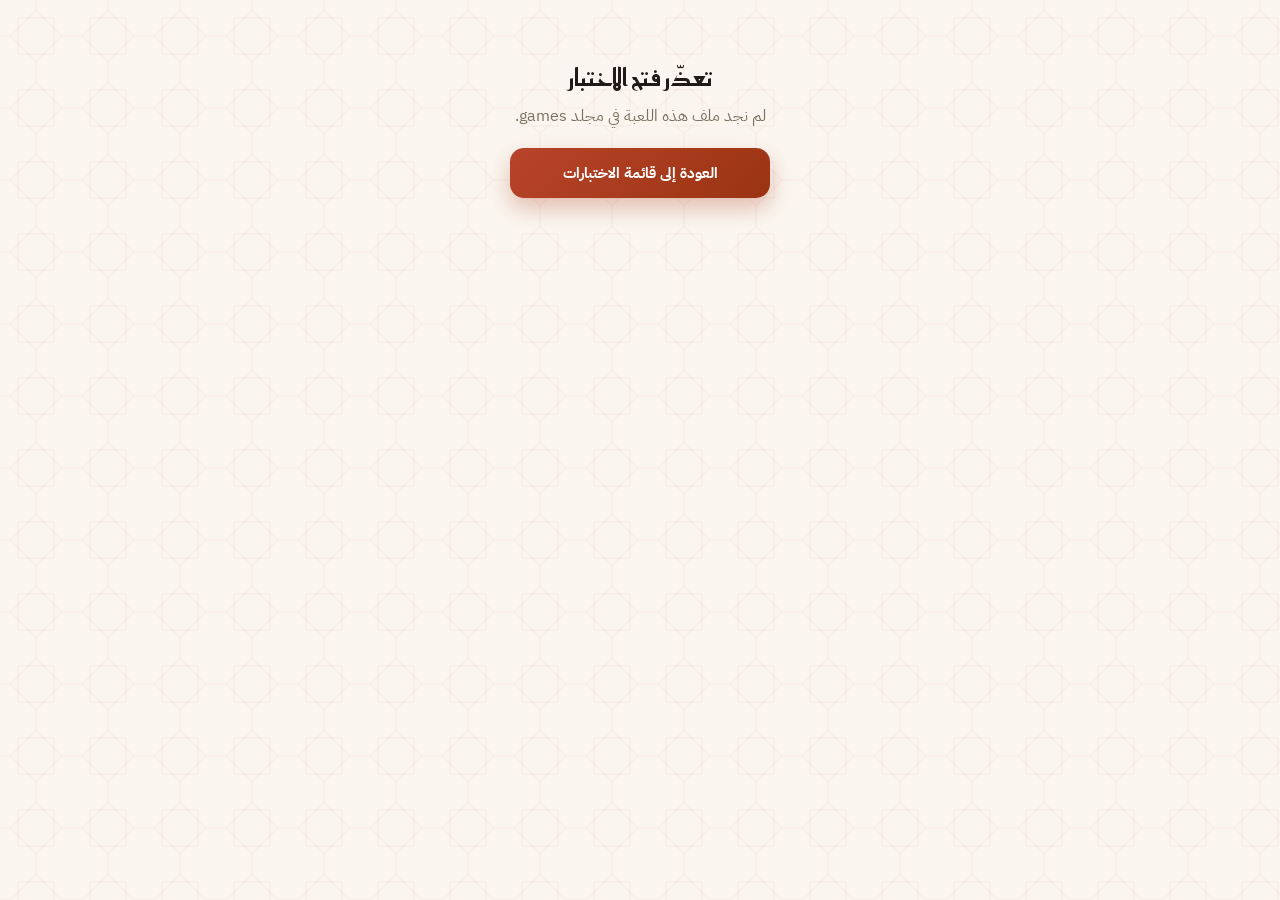
==== tests/game.html @ 8cf002fc "Update games 2026-11-03" ====
<!doctype html>
<html lang="ar" dir="rtl">
<head>
<meta charset="utf-8">
<meta name="viewport" content="width=device-width,initial-scale=1,viewport-fit=cover">
<title>لعبة · IQRA Network</title>
<link rel="icon" href="../assets/favicon.png">
<script>try{var t=localStorage.getItem('iqra_theme');if(t==='dark'||(!t&&matchMedia('(prefers-color-scheme: dark)').matches))document.documentElement.classList.add('dark')}catch(e){}</script>
<link rel="preconnect" href="https://fonts.googleapis.com">
<link rel="preconnect" href="https://fonts.gstatic.com" crossorigin>
<link href="https://fonts.googleapis.com/css2?family=Amiri+Quran&family=IBM+Plex+Sans+Arabic:wght@400;500;600;700&family=Montserrat:wght@600;700&family=Noto+Naskh+Arabic:wght@500&family=Reem+Kufi:wght@500;600;700&family=Scheherazade+New:wght@500&display=swap" rel="stylesheet">
<link rel="stylesheet" href="css/tests.css">
</head>
<body>

<!-- صفحة اللعب المشتركة لقوالب: اختيار من متعدد، ترتيب الكلمات، ترتيب الجمل، ترتيب الحروف، البالونات، أكمل الفراغات، اصطد الصحيح.
     game.html?id=معرّف اللعبة (أو ?draft=1 للتجربة من المحرر). منطق كل قالب في js/games/<القالب>.js -->
<div id="main">

<div id="game">
<header class="topbar">
  <a class="icon-btn" id="backBtn" href="index.html#games" title="رجوع إلى الألعاب التفاعلية" aria-label="رجوع">
    <svg viewBox="0 0 24 24"><path d="M9 6l6 6-6 6"/></svg>
  </a>
  <a class="tool-pill" href="../index.html" title="العودة إلى أداة التحفيظ" aria-label="العودة إلى أداة التحفيظ">
    <svg viewBox="0 0 24 24"><path d="M12 6.5C10 5 7 4.5 3.5 5v13c3.5-.5 6.5 0 8.5 1.5 2-1.5 5-2 8.5-1.5V5C17 4.5 14 5 12 6.5zM12 6.5V19.5"/></svg>
    <span>أداة التحفيظ</span>
  </a>
  <div class="hud-title"><span id="gameName"></span><small id="gameSub"></small></div>
  <div class="stat" id="clockStat" title="الوقت">
    <svg viewBox="0 0 24 24"><circle cx="12" cy="13" r="8"/><path d="M12 9v4l2.5 2.5M9 2h6"/></svg>
    <span class="v" id="clockVal">٠:٠٠</span>
  </div>
  <div class="stat hidden" id="livesStat" title="القلوب"><span class="hearts" id="livesVal"></span></div>
  <div class="stat" title="النقاط">
    <svg viewBox="0 0 24 24"><path d="M12 2l2.9 6.9L22 10l-5.5 4.8L18 22l-6-3.5L6 22l1.5-7.2L2 10l7.1-1.1z"/></svg>
    <span class="v" id="scoreVal">٠</span>
  </div>
  <button class="icon-btn btn-theme" title="الوضع الليلي" aria-label="الوضع الليلي">
    <svg viewBox="0 0 24 24"><path d="M20 14.5A8 8 0 0 1 9.5 4 8 8 0 1 0 20 14.5z"/></svg>
  </button>
</header>
<div class="game-progress"><span id="progressBar"></span></div>

<div class="wrap play-wrap">
  <div id="playArea">
    <section class="board" id="board" data-theme="classic"></section>

    <!-- تحت اللعبة: قوالب الشكل ثم إعدادات اللعب — تُحفظ لكل لعبة وتُنسخ مع رابط الطلاب -->
    <section class="panel maze-cfg" id="cfgPanel">
      <h3 class="cfg-title">
        <svg viewBox="0 0 24 24"><circle cx="12" cy="12" r="9"/><circle cx="8.5" cy="10" r="1.3"/><circle cx="12" cy="7.5" r="1.3"/><circle cx="15.5" cy="10" r="1.3"/><path d="M12 21a3 3 0 0 1 0-6h1.5"/></svg>
        شكل اللعبة
      </h3>
      <div class="theme-grid" id="themeGrid"></div>
      <h3 class="cfg-title mt">
        <svg viewBox="0 0 24 24"><path d="M4 7h10M18 7h2M4 17h4M12 17h8"/><circle cx="16" cy="7" r="2"/><circle cx="10" cy="17" r="2"/></svg>
        إعدادات اللعب
      </h3>
      <div class="cfg-rows" id="cfgRows"></div>
      <div class="share-row hidden" id="shareRow">
        <button class="btn btn-ghost" id="saveCfgBtn">
          <svg viewBox="0 0 24 24"><path d="M5 3h11l3 3v15H5zM8 3v6h8V3M8 21v-7h8v7"/></svg>
          <span>حفظ التغييرات</span>
        </button>
        <button class="btn btn-primary" id="shareBtn">
          <svg viewBox="0 0 24 24"><path d="M10 13a5 5 0 0 0 7.5.5l3-3a5 5 0 0 0-7-7l-1.7 1.7"/><path d="M14 11a5 5 0 0 0-7.5-.5l-3 3a5 5 0 0 0 7 7l1.7-1.7"/></svg>
          <span>نسخ رابط اللعبة للطلاب</span>
        </button>
      </div>
    </section>
  </div>

  <section class="panel maze-summary hidden" id="summary">
    <div class="summary-head">
      <div class="summary-emoji" id="sumEmoji">🏆</div>
      <h2 id="sumTitle">أحسنت</h2>
      <p class="summary-score">النقاط <b id="sumCorrect">٠</b> من <b id="sumTotal">٠</b></p>
    </div>
    <div class="stars" id="sumStars"></div>
    <div class="win-stats">
      <div class="win-stat"><span class="k">الوقت</span><span class="v" id="sumTime">٠</span></div>
      <div class="win-stat"><span class="k">النسبة</span><span class="v" id="sumPct">٠</span></div>
    </div>
    <div class="summary-list" id="sumList"></div>
    <div class="summary-actions">
      <button class="btn btn-primary" id="againBtn">
        <svg viewBox="0 0 24 24"><path d="M3 12a9 9 0 1 0 3-6.7M3 4v5h5"/></svg>
        العب مرة أخرى
      </button>
      <a class="btn btn-ghost" id="editLink" href="#">تعديل اللعبة</a>
      <a class="btn btn-ghost" id="listLink" href="index.html#games">قائمة الألعاب</a>
    </div>
  </section>
</div>
</div>

</div>

<div class="toast" id="toast" role="status" aria-live="polite"></div>

<script src="js/tests-common.js"></script>
<script src="js/games-common.js"></script>
<script src="js/game-shell.js"></script>
</body>
</html>
---- tests/css/tests.css ----
/* =========================================================
   اختبارات القرآن الكريم — IQRA Network
   تصميم مشترك لصفحات مجلد tests: index.html / surah.html / juz.html
   الهوية البصرية مأخوذة من iqranetwork.com (نفس ألوان أداة التحفيظ)
   ========================================================= */

:root {
  --brand: #AB3920;           /* الأحمر الطوبي — لون IQRA الأساسي */
  --brand-600: #9A3412;
  --brand-700: #7E2A17;
  --brand-50: #FBF0EC;
  --brand-100: #F5DDD4;
  --brown: #56452E;           /* بني الشعار */
  --taupe: #7B7162;
  --gold: #C9A96A;
  --gold-soft: #E9DBBB;

  --accent: #AB3920;          /* لون النص المميَّز (يفتح في الوضع الليلي) */
  --bg: #FAF6EF;
  --bg-2: #F2EBDF;
  --card: #FFFFFF;
  --paper: #FFFDF6;
  --text: #211B17;
  --muted: #7B7162;
  --border: #EAE0D0;
  --ok: #3F6B1F;
  --ok-bg: #EBF7DD;
  --bad: #8E1B1B;
  --bad-bg: #FBE9E7;
  --on-ok: #FFFFFF;

  --shadow: 0 2px 12px rgba(86, 69, 46, .08);
  --shadow-lg: 0 18px 44px rgba(86, 69, 46, .18);
  --radius: 16px;
  --radius-lg: 24px;

  --font-ui: 'IBM Plex Sans Arabic', system-ui, sans-serif;
  --font-display: 'Reem Kufi', 'IBM Plex Sans Arabic', sans-serif;
  --font-quran: 'Amiri Quran', 'Amiri', serif;
  --font-latin: 'Montserrat', sans-serif;

  /* زخرفة هندسية (نجمة ثمانية) */
  --pattern: url("data:image/svg+xml,%3Csvg xmlns='http://www.w3.org/2000/svg' width='72' height='72' viewBox='0 0 72 72'%3E%3Cg fill='none' stroke='%23AB3920' stroke-opacity='.07'%3E%3Crect x='18' y='18' width='36' height='36'/%3E%3Cpath d='M36 10.5 61.5 36 36 61.5 10.5 36Z'/%3E%3Cpath d='M0 36h10.5M61.5 36H72M36 0v10.5M36 61.5V72'/%3E%3C/g%3E%3C/svg%3E");
  --pattern-light: url("data:image/svg+xml,%3Csvg xmlns='http://www.w3.org/2000/svg' width='72' height='72' viewBox='0 0 72 72'%3E%3Cg fill='none' stroke='%23fff' stroke-opacity='.13'%3E%3Crect x='18' y='18' width='36' height='36'/%3E%3Cpath d='M36 10.5 61.5 36 36 61.5 10.5 36Z'/%3E%3Cpath d='M0 36h10.5M61.5 36H72M36 0v10.5M36 61.5V72'/%3E%3C/g%3E%3C/svg%3E");
}
.dark {
  --accent: #E8805F;
  --brand-50: #2C1A14;
  --brand-100: #43261C;
  --bg: #14100E;
  --bg-2: #1C1613;
  --card: #241C18;
  --paper: #2A211C;
  --text: #F4EDE5;
  --muted: #B0A294;
  --border: #3B2F28;
  --ok: #A4D275;
  --ok-bg: #1E2A15;
  --bad: #F29484;
  --bad-bg: #3A1915;
  --on-ok: #14100E;
  --gold-soft: #5A4A30;
  --shadow: 0 2px 12px rgba(0, 0, 0, .4);
  --shadow-lg: 0 18px 44px rgba(0, 0, 0, .6);
  --pattern: url("data:image/svg+xml,%3Csvg xmlns='http://www.w3.org/2000/svg' width='72' height='72' viewBox='0 0 72 72'%3E%3Cg fill='none' stroke='%23C9A96A' stroke-opacity='.07'%3E%3Crect x='18' y='18' width='36' height='36'/%3E%3Cpath d='M36 10.5 61.5 36 36 61.5 10.5 36Z'/%3E%3Cpath d='M0 36h10.5M61.5 36H72M36 0v10.5M36 61.5V72'/%3E%3C/g%3E%3C/svg%3E");
}

* { box-sizing: border-box; -webkit-tap-highlight-color: transparent; }
html, body { margin: 0; padding: 0; }
body {
  font-family: var(--font-ui);
  background: var(--bg) var(--pattern);
  background-attachment: fixed;
  color: var(--text);
  min-height: 100dvh;
  overflow-x: clip;
  transition: background-color .3s ease, color .3s ease;
}
button { font-family: inherit; cursor: pointer; border: none; background: none; color: inherit; }
a { color: inherit; text-decoration: none; }
.hidden { display: none !important; }
:focus-visible { outline: 2px solid var(--accent); outline-offset: 2px; }

.screen { display: none; }
.screen.active { display: block; animation: fadeUp .35s ease; }
@keyframes fadeUp { from { opacity: 0; transform: translateY(10px); } to { opacity: 1; transform: none; } }
@media (prefers-reduced-motion: reduce) {
  *, *::before, *::after { animation-duration: .01ms !important; }
}

.wrap { width: 100%; max-width: 860px; margin: 0 auto; padding: 18px 16px 48px; }
.wrap.narrow { max-width: 700px; }

/* ================= الشريط العلوي ================= */
.topbar {
  position: sticky; top: 0; z-index: 60;
  display: flex; align-items: center; gap: 10px;
  padding: 9px 14px;
  background: color-mix(in srgb, var(--card) 92%, transparent);
  backdrop-filter: blur(12px); -webkit-backdrop-filter: blur(12px);
  border-bottom: 1px solid var(--border);
}
.topbar::after {
  content: ""; position: absolute; inset: auto 0 -3px 0; height: 3px;
  background: linear-gradient(90deg, var(--brand), var(--gold), var(--brand));
}
.icon-btn {
  width: 40px; height: 40px; border-radius: 12px; flex-shrink: 0;
  display: grid; place-items: center;
  background: var(--bg); border: 1px solid var(--border); color: var(--text);
  transition: background .15s ease, color .15s ease, transform .1s ease, border-color .15s ease;
}
.icon-btn:hover { background: var(--brand-50); color: var(--accent); border-color: var(--brand-100); }
.icon-btn:active { transform: scale(.93); }
.icon-btn svg { width: 20px; height: 20px; fill: none; stroke: currentColor; stroke-width: 2; stroke-linecap: round; stroke-linejoin: round; }
.tool-pill {
  display: flex; align-items: center; gap: 7px; height: 40px; padding: 0 13px 0 11px;
  border-radius: 12px; flex-shrink: 0;
  background: var(--bg); border: 1px solid var(--border);
  font-size: 13px; font-weight: 600;
  transition: background .15s ease, color .15s ease, border-color .15s ease;
}
.tool-pill:hover { background: var(--brand-50); color: var(--accent); border-color: var(--brand-100); }
.tool-pill svg { width: 19px; height: 19px; fill: none; stroke: currentColor; stroke-width: 1.8; stroke-linecap: round; stroke-linejoin: round; flex-shrink: 0; }
@media (max-width: 560px) { .tool-pill { width: 40px; padding: 0; justify-content: center; } .tool-pill span { display: none; } }
/* في شاشة اللعب الشريط مزدحم: الأيقونة وحدها */
#game .tool-pill { width: 40px; padding: 0; justify-content: center; }
#game .tool-pill span { display: none; }
.brand-logo { display: grid; place-items: center; height: 42px; padding: 4px 7px; border-radius: 10px; background: #fff; flex-shrink: 0; }
.brand-logo img { height: 33px; width: auto; display: block; }
.brand-text { flex: 1; min-width: 0; line-height: 1.3; }
.brand-text strong { display: block; font-size: 15.5px; font-weight: 700; overflow: hidden; text-overflow: ellipsis; white-space: nowrap; }
.brand-text small { display: block; font-family: var(--font-latin); font-size: 10.5px; font-weight: 700; letter-spacing: .08em; color: var(--accent); direction: ltr; text-align: right; }

/* قائمة اختيار خط الآيات */
.font-menu {
  position: fixed; z-index: 200; min-width: 230px; padding: 8px;
  background: var(--card); border: 1px solid var(--border); border-radius: 16px; box-shadow: var(--shadow-lg);
  display: flex; flex-direction: column; gap: 6px;
}
.font-menu button {
  display: flex; align-items: center; justify-content: space-between; gap: 14px;
  padding: 8px 12px; border-radius: 11px; border: 1.5px solid transparent; background: var(--bg);
  transition: border-color .15s ease, background .15s ease;
}
.font-menu button:hover { background: var(--brand-50); }
.font-menu button.on { border-color: var(--accent); background: var(--brand-50); }
.font-menu .sample { font-size: 21px; line-height: 1.9; }
.font-menu .name { font-size: 12px; font-weight: 700; color: var(--muted); }

/* ================= اللوحة الرئيسية (Hero) ================= */
.hero {
  position: relative; overflow: hidden; isolation: isolate;
  padding: 30px 22px 28px; margin-bottom: 20px;
  border-radius: var(--radius-lg);
  background: radial-gradient(120% 140% at 85% 0%, #C24E33 0%, #AB3920 42%, #7E2A17 100%);
  color: #fff; text-align: center;
  box-shadow: 0 16px 36px rgba(126, 42, 23, .28);
}
.hero::before { content: ""; position: absolute; inset: 0; background: var(--pattern-light); z-index: -1; }
.hero::after {
  content: ""; position: absolute; inset: 8px; border-radius: 18px;
  border: 1px solid rgba(233, 219, 187, .45); pointer-events: none;
}
.hero-kicker {
  display: inline-block; font-family: var(--font-latin); font-size: 11px; font-weight: 700;
  letter-spacing: .22em; color: var(--gold-soft); direction: ltr; margin-bottom: 6px;
}
.hero h1 { margin: 0; font-family: var(--font-display); font-weight: 600; font-size: clamp(26px, 6.4vw, 40px); line-height: 1.5; }
.hero h1.quran { font-family: var(--font-quran); font-weight: 400; font-size: clamp(34px, 8.5vw, 52px); line-height: 1.7; }
.hero p { margin: 4px 0 0; color: rgba(255, 255, 255, .86); font-size: 14px; }
.ornament { display: flex; align-items: center; justify-content: center; gap: 10px; margin: 10px auto 0; color: var(--gold-soft); }
.ornament::before, .ornament::after { content: ""; width: 56px; height: 1px; background: linear-gradient(90deg, transparent, currentColor); }
.ornament::after { transform: scaleX(-1); }
.ornament i { width: 9px; height: 9px; background: currentColor; transform: rotate(45deg); }
.chips { display: flex; flex-wrap: wrap; justify-content: center; gap: 8px; margin-top: 14px; }
.chip {
  display: inline-flex; align-items: center; gap: 6px; padding: 5px 13px; border-radius: 99px;
  background: rgba(255, 255, 255, .14); border: 1px solid rgba(255, 255, 255, .22);
  font-size: 12.5px; font-weight: 600; white-space: nowrap;
}
.hero-progress { height: 6px; border-radius: 99px; background: rgba(255, 255, 255, .2); margin: 16px auto 0; max-width: 340px; overflow: hidden; }
.hero-progress > span { display: block; height: 100%; width: 0; border-radius: 99px; background: var(--gold-soft); transition: width .5s ease; }

/* ================= بطاقتا الاختيار ================= */
.mode-grid { display: grid; gap: 16px; grid-template-columns: 1fr; }
@media (min-width: 620px) { .mode-grid { grid-template-columns: 1fr 1fr; } }
.mode-card {
  position: relative; overflow: hidden; text-align: right;
  display: flex; flex-direction: column; gap: 10px; padding: 24px 22px 20px;
  background: var(--card); border: 1px solid var(--border); border-radius: var(--radius-lg);
  box-shadow: var(--shadow);
  transition: transform .2s ease, box-shadow .25s ease, border-color .2s ease;
}
.mode-card::before {
  content: ""; position: absolute; inset: 0 0 auto 0; height: 4px;
  background: linear-gradient(90deg, var(--brand), var(--gold));
  transform: scaleX(0); transform-origin: right; transition: transform .3s ease;
}
.mode-card:hover { transform: translateY(-4px); box-shadow: var(--shadow-lg); border-color: var(--brand-100); }
.mode-card:hover::before { transform: scaleX(1); }
.mode-card:active { transform: translateY(-1px); }
.mode-icon {
  width: 60px; height: 60px; border-radius: 18px; display: grid; place-items: center;
  background: var(--brand-50); color: var(--accent); border: 1px solid var(--brand-100);
}
.mode-icon svg { width: 30px; height: 30px; fill: none; stroke: currentColor; stroke-width: 1.8; stroke-linecap: round; stroke-linejoin: round; }
.mode-card h3 { margin: 4px 0 0; font-family: var(--font-display); font-weight: 600; font-size: 22px; }
.mode-card p { margin: 0; color: var(--muted); font-size: 13.5px; line-height: 1.7; }
.mode-go { margin-top: 6px; display: inline-flex; align-items: center; gap: 6px; color: var(--accent); font-weight: 700; font-size: 13.5px; }
.mode-go svg { width: 16px; height: 16px; fill: none; stroke: currentColor; stroke-width: 2.2; stroke-linecap: round; stroke-linejoin: round; transition: transform .2s ease; }
.mode-card:hover .mode-go svg { transform: translateX(-4px); }

/* ================= قوائم السور والأجزاء ================= */
.section-head { display: flex; align-items: center; gap: 10px; margin: 4px 0 14px; }
.section-head h2 { margin: 0; flex: 1; font-family: var(--font-display); font-weight: 600; font-size: 22px; color: var(--accent); }
.search-box { position: relative; margin-bottom: 16px; }
.search-box input {
  width: 100%; padding: 13px 44px 13px 16px; border-radius: 14px;
  border: 1.5px solid var(--border); background: var(--card); color: var(--text);
  font-family: inherit; font-size: 15px; outline: none; box-shadow: var(--shadow);
  transition: border-color .18s ease;
}
.search-box input:focus { border-color: var(--accent); }
.search-box svg { position: absolute; top: 50%; right: 15px; transform: translateY(-50%); width: 18px; height: 18px; stroke: var(--muted); fill: none; stroke-width: 2; stroke-linecap: round; pointer-events: none; }
.tile-grid { display: grid; grid-template-columns: repeat(auto-fill, minmax(158px, 1fr)); gap: 10px; }
.tile {
  position: relative; overflow: hidden; text-align: right;
  display: flex; align-items: center; gap: 12px; padding: 12px 12px 14px;
  background: var(--card); border: 1px solid var(--border); border-radius: var(--radius);
  box-shadow: var(--shadow);
  transition: transform .15s ease, box-shadow .2s ease, border-color .15s ease;
}
.tile:hover { transform: translateY(-2px); box-shadow: var(--shadow-lg); border-color: var(--accent); }
.tile:active { transform: none; }
.tile .info { flex: 1; min-width: 0; }
.tile .info strong { display: block; font-family: var(--font-quran); font-weight: 400; font-size: 19px; line-height: 1.7; overflow: hidden; text-overflow: ellipsis; white-space: nowrap; }
.tile .info small { display: block; color: var(--muted); font-size: 11.5px; margin-top: 1px; white-space: nowrap; }
.tile .bar { position: absolute; inset: auto 0 0 0; height: 3px; background: transparent; }
.tile .bar > span { display: block; height: 100%; background: linear-gradient(90deg, var(--brand), var(--gold)); }
.tile .badge { font-size: 11px; font-weight: 700; color: var(--ok); white-space: nowrap; }
.empty-note { text-align: center; color: var(--muted); padding: 30px 0; font-size: 14px; }

/* رقم داخل نجمة ثمانية */
.star-num {
  position: relative; width: 38px; height: 38px; flex-shrink: 0; display: grid; place-items: center;
  color: #fff; font-weight: 700; font-size: 13px; font-variant-numeric: tabular-nums; z-index: 0;
}
.star-num::before, .star-num::after { content: ""; position: absolute; inset: 4px; background: var(--brand); border-radius: 4px; z-index: -1; }
.star-num::after { transform: rotate(45deg); }
.done .star-num::before, .done .star-num::after { background: var(--ok); }
.done .star-num { color: var(--on-ok); }

/* ================= أزرار عامة ================= */
.btn {
  display: flex; align-items: center; justify-content: center; gap: 8px; width: 100%;
  padding: 14px 20px; border-radius: 14px; font-weight: 700; font-size: 15px;
  transition: transform .12s ease, background .15s ease, box-shadow .2s ease;
}
.btn:active { transform: scale(.97); }
.btn svg { width: 18px; height: 18px; fill: none; stroke: currentColor; stroke-width: 2.2; stroke-linecap: round; stroke-linejoin: round; }
.btn-primary { background: linear-gradient(135deg, #B8432A, #9A3412); color: #fff; box-shadow: 0 10px 22px rgba(171, 57, 32, .3); }
.btn-primary:hover { background: linear-gradient(135deg, #AB3920, #7E2A17); }
.btn-ghost { background: var(--bg-2); color: var(--text); }
.btn-ghost:hover { background: var(--border); }
.btn:disabled { opacity: .45; cursor: not-allowed; box-shadow: none; }

.stat {
  display: flex; align-items: center; gap: 6px; padding: 6px 12px; border-radius: 99px;
  background: var(--bg); border: 1px solid var(--border);
  font-size: 13px; font-weight: 600; white-space: nowrap;
}
.stat .v { color: var(--accent); font-weight: 700; font-variant-numeric: tabular-nums; }
.stat svg { width: 14px; height: 14px; stroke: currentColor; fill: none; stroke-width: 2; stroke-linecap: round; stroke-linejoin: round; opacity: .7; }

.panel {
  position: relative; background: var(--card); border: 1px solid var(--border);
  border-radius: var(--radius-lg); box-shadow: var(--shadow-lg);
  padding: 24px 18px; margin-bottom: 20px; overflow: hidden;
}
.panel::before { content: ""; position: absolute; inset: 0 0 auto 0; height: 4px; background: linear-gradient(90deg, var(--brand), var(--gold), var(--brand)); }

.toast {
  position: fixed; bottom: 24px; left: 50%; transform: translateX(-50%) translateY(80px);
  background: var(--text); color: var(--bg); padding: 10px 20px; border-radius: 99px;
  font-size: 14px; font-weight: 600; box-shadow: var(--shadow-lg);
  opacity: 0; transition: all .3s cubic-bezier(.2, .9, .3, 1.2);
  z-index: 10000; pointer-events: none; max-width: 90vw; text-align: center;
}
.toast.show { opacity: 1; transform: translateX(-50%) translateY(0); }

.fatal { text-align: center; padding: 60px 20px; }
.fatal h2 { font-family: var(--font-display); font-weight: 600; margin: 0 0 8px; }
.fatal p { color: var(--muted); margin: 0 0 20px; }
.fatal .btn { max-width: 260px; margin: 0 auto; }

/* =========================================================
   اختبار ترتيب الآيات (surah.html)
   ========================================================= */
.page-grid { display: grid; grid-template-columns: repeat(auto-fill, minmax(150px, 1fr)); gap: 10px; }
.page-tile {
  position: relative; text-align: right; display: flex; align-items: center; gap: 12px;
  padding: 12px; background: var(--paper); border: 1px solid var(--border); border-radius: var(--radius);
  box-shadow: var(--shadow);
  transition: transform .15s ease, box-shadow .2s ease, border-color .15s ease;
}
.page-tile:hover { transform: translateY(-2px); box-shadow: var(--shadow-lg); border-color: var(--accent); }
.page-tile .info { flex: 1; min-width: 0; }
.page-tile .info strong { display: block; font-size: 14px; font-weight: 700; }
.page-tile .info small { display: block; color: var(--muted); font-size: 11.5px; margin-top: 2px; }
.mini-stars { display: flex; gap: 1px; margin-top: 4px; color: var(--border); font-size: 12px; line-height: 1; }
.mini-stars .on { color: var(--gold); }
.home-tip { text-align: center; color: var(--muted); font-size: 12.5px; margin: 22px 0 0; line-height: 1.8; }

.hud-title { flex: 1; min-width: 0; font-weight: 700; font-size: 15px; overflow: hidden; text-overflow: ellipsis; white-space: nowrap; line-height: 1.35; }
.hud-title small { display: block; font-weight: 500; font-size: 11.5px; color: var(--muted); }
.hint-btn {
  display: flex; align-items: center; gap: 6px; flex-shrink: 0;
  padding: 8px 14px; border-radius: 99px; font-weight: 700; font-size: 13px;
  background: var(--brand-50); color: var(--accent); border: 1px solid var(--brand-100);
}
.hint-btn svg { width: 14px; height: 14px; fill: none; stroke: currentColor; stroke-width: 2; stroke-linecap: round; stroke-linejoin: round; }
.hint-btn:active { transform: scale(.96); }
.hint-btn:disabled { opacity: .4; cursor: not-allowed; }
.game-progress { position: sticky; top: 59px; z-index: 55; height: 4px; background: var(--border); }
.game-progress > span { display: block; height: 100%; width: 0; background: linear-gradient(90deg, var(--ok), #7FB24A); transition: width .35s ease; }
@media (max-width: 640px) {
  #game .topbar { padding: 8px 10px; gap: 6px; justify-content: space-between; }
  #game .hud-title, #game .btn-theme { display: none; }
  #game .icon-btn, #game .tool-pill { width: 36px; height: 36px; border-radius: 10px; }
  #game .stat { padding: 5px 9px; font-size: 12px; }
  .hint-btn { padding: 7px 10px; font-size: 12px; }
  .game-progress { top: 53px; }
}

.board { display: flex; flex-direction: column; gap: 10px; padding-bottom: 50px; }
.verse-card {
  position: relative; display: flex; align-items: stretch; gap: 12px;
  background: var(--paper); border: 1.5px solid var(--border); border-radius: var(--radius);
  padding: 10px 12px; box-shadow: var(--shadow);
  transition: border-color .2s ease, background .2s ease, transform .12s ease;
  user-select: none; -webkit-user-select: none; cursor: pointer;
}
.verse-card .handle {
  flex-shrink: 0; width: 40px; display: flex; flex-direction: column; align-items: center; justify-content: center; gap: 4px;
  border-radius: 11px; background: var(--bg-2); color: var(--muted);
  cursor: grab; touch-action: none;
  transition: background .15s ease, color .15s ease;
}
.verse-card .handle:hover { background: var(--brand); color: #fff; }
.verse-card .handle:active { cursor: grabbing; }
.verse-card .handle svg { width: 16px; height: 16px; fill: currentColor; pointer-events: none; }
.verse-card .pos { font-size: 13px; font-weight: 700; font-variant-numeric: tabular-nums; line-height: 1; pointer-events: none; }
.verse-card .ar {
  flex: 1; min-width: 0; align-self: center;
  font-family: var(--font-quran); font-size: clamp(19px, 3.4vw, 25px);
  line-height: 2.15; text-align: right; color: var(--text); word-break: break-word;
}
.verse-card.correct { border-color: var(--ok); background: var(--ok-bg); }
.verse-card.correct .handle { background: var(--ok); color: var(--on-ok); }
.verse-card .sound-btn {
  flex-shrink: 0; align-self: center; width: 38px; height: 38px; border-radius: 11px;
  display: grid; place-items: center; background: var(--bg-2); color: var(--accent);
  transition: background .15s ease, color .15s ease, transform .12s ease;
}
.verse-card .sound-btn:hover { background: var(--brand); color: #fff; }
.verse-card .sound-btn:active { transform: scale(.9); }
.verse-card .sound-btn svg { width: 19px; height: 19px; pointer-events: none; fill: none; stroke: currentColor; stroke-width: 2; stroke-linecap: round; stroke-linejoin: round; }
.ic-muted, .muted-all .ic-sound { display: none; }
.muted-all .ic-muted { display: block; }
.muted-all .verse-card .sound-btn { color: var(--muted); }
.verse-card.playing { border-color: var(--accent); box-shadow: 0 0 0 3px var(--brand-100); }
.verse-card.dragging { box-shadow: var(--shadow-lg); transform: scale(1.02) rotate(.4deg); z-index: 9999; cursor: grabbing; }
.verse-card.placeholder { border: 1.5px dashed var(--accent); background: var(--brand-50); box-shadow: none; }
.verse-card.placeholder > * { visibility: hidden; }
.verse-card.hint-flash { animation: hintFlash 1.4s ease; }
@keyframes hintFlash {
  0%, 100% { box-shadow: var(--shadow); transform: scale(1); }
  40% { box-shadow: 0 0 0 4px var(--gold); transform: scale(1.03); }
}

.win-wrap { min-height: calc(100dvh - 60px); display: grid; place-items: center; padding: 24px 16px; }
.win-card { width: 100%; max-width: 440px; text-align: center; padding: 34px 24px 24px; }
.win-emoji { font-size: 58px; line-height: 1; margin-bottom: 10px; }
.win-card h2 { margin: 0 0 4px; font-family: var(--font-display); font-weight: 600; font-size: 28px; }
.win-card .msg { color: var(--muted); margin: 0 0 12px; font-size: 14.5px; }
.stars { display: flex; justify-content: center; gap: 8px; margin: 10px 0 20px; }
.star { width: 46px; height: 46px; color: var(--border); }
.star.on { color: var(--gold); animation: starPop .5s cubic-bezier(.2, .9, .3, 1.6) both; }
.star.on:nth-child(2) { animation-delay: .12s; }
.star.on:nth-child(3) { animation-delay: .24s; }
@keyframes starPop { from { transform: scale(0) rotate(-40deg); } to { transform: scale(1.1) rotate(-4deg); } }
.star svg { width: 100%; height: 100%; fill: currentColor; }
.win-stats { display: grid; grid-template-columns: 1fr 1fr; gap: 10px; margin-bottom: 20px; }
.win-stat { background: var(--bg); border-radius: 14px; padding: 12px; display: flex; flex-direction: column; gap: 2px; }
.win-stat .k { font-size: 12px; color: var(--muted); }
.win-stat .v { font-size: 21px; font-weight: 700; color: var(--accent); font-variant-numeric: tabular-nums; }
.win-actions { display: flex; flex-direction: column; gap: 10px; }

/* =========================================================
   عجلة الأجزاء (juz.html)
   ========================================================= */
.hero.compact { padding: 20px 20px 18px; margin-bottom: 14px; }
.hero.compact h1 { font-size: clamp(24px, 6vw, 34px); }
.juz-stats { display: flex; justify-content: center; gap: 8px; flex-wrap: wrap; margin-bottom: 6px; }
.juz-stats .stat { background: var(--card); box-shadow: var(--shadow); padding: 7px 15px; }

.wheel-section { display: flex; flex-direction: column; align-items: center; gap: 20px; margin: 16px 0 24px; }
.wheel-stage { position: relative; width: min(92vw, 500px); }
.wheel-wrap {
  position: relative; width: 100%; aspect-ratio: 1; border-radius: 50%; overflow: hidden;
  filter: drop-shadow(0 14px 22px rgba(86, 69, 46, .3));
}
.wheel-pointer {
  position: absolute; top: -10px; left: 50%; transform: translateX(-50%); z-index: 5; pointer-events: none;
  width: 38px; height: 46px; filter: drop-shadow(0 4px 6px rgba(0, 0, 0, .35));
}
.wheel {
  width: 100%; height: 100%; border-radius: 50%; cursor: pointer;
  cursor: grab; touch-action: none; user-select: none; -webkit-user-select: none;
  will-change: transform;
}
.wheel:active { cursor: grabbing; }
.wheel.brake .wheel-svg { animation: brake .35s ease; }
@keyframes brake { 40% { filter: brightness(1.18); } }
.wheel-svg { width: 100%; height: 100%; display: block; }
.wheel-tip { margin: -6px 0 0; color: var(--muted); font-size: 12.5px; text-align: center; }
.wheel-svg text { font-family: var(--font-ui); pointer-events: none; }
.wheel-center {
  position: absolute; top: 50%; left: 50%; transform: translate(-50%, -50%);
  width: 30%; height: 30%; border-radius: 50%; z-index: 3; pointer-events: none;
  background: #fff; border: 4px solid var(--gold);
  box-shadow: 0 0 0 4px #fff, 0 8px 18px rgba(0, 0, 0, .25);
  display: grid; place-items: center;
}
.wheel-center img { width: 66%; height: auto; display: block; }
.spin-btn { width: auto; padding: 15px 46px; font-size: 17px; }

.q-kicker { text-align: center; margin: 4px 0 2px; font-size: 14.5px; color: var(--muted); font-weight: 500; }
.q-title { text-align: center; margin: 0; font-family: var(--font-quran); font-weight: 400; font-size: clamp(30px, 6.5vw, 42px); line-height: 1.6; color: var(--accent); }
/* عنوان السؤال يتبع خط الآيات المختار في الوضعين */
.q-title.small { font-size: clamp(26px, 5.6vw, 34px); line-height: 1.7; }
.q-note { text-align: center; color: var(--muted); font-size: 13px; margin: 0 0 14px; }
.q-count {
  width: fit-content; margin: -4px auto 14px; padding: 4px 14px; border-radius: 99px;
  background: var(--brand-50); border: 1px solid var(--brand-100); color: var(--accent);
  font-size: 12.5px; font-weight: 700;
}
.q-prompt {
  margin: 12px 0 6px; padding: 12px 16px; border-radius: 14px;
  background: var(--paper); border: 1px solid var(--gold-soft); border-right: 4px solid var(--gold);
  font-family: var(--font-quran); font-size: clamp(19px, 3.8vw, 24px); line-height: 2.15; text-align: center;
}
.q-ask { text-align: center; font-weight: 700; font-size: 14.5px; margin: 14px 0 12px; }
.options { display: flex; flex-direction: column; gap: 12px; }
.option {
  width: 100%; padding: 12px 18px; border-radius: 16px;
  background: var(--bg); border: 2px solid var(--border);
  font-family: var(--font-quran); font-size: clamp(20px, 4vw, 26px);
  line-height: 2.15; text-align: center; color: var(--text);
  transition: transform .12s ease, border-color .15s ease, background .2s ease;
}
.option:hover:not(:disabled) { border-color: var(--accent); background: var(--brand-50); }
.option:active:not(:disabled) { transform: scale(.985); }
.option:disabled { cursor: default; }
.option.correct { border-color: var(--ok); background: var(--ok-bg); }
.option.wrong { border-color: var(--bad); background: var(--bad-bg); }
.option.dim { opacity: .75; }
.option .tag { display: block; font-family: var(--font-ui); font-size: 12.5px; font-weight: 700; line-height: 1.7; margin-top: 2px; }
.option.correct .tag { color: var(--ok); }
.option.wrong .tag, .option.dim .tag { color: var(--bad); }
.feedback { text-align: center; margin: 16px 0 0; font-weight: 700; font-size: 15px; min-height: 24px; }
.feedback.ok { color: var(--ok); }
.feedback.bad { color: var(--bad); }
.next-btn { margin-top: 14px; }

.summary-head { text-align: center; margin-bottom: 20px; }
.summary-emoji { font-size: 54px; line-height: 1; margin-bottom: 8px; }
.summary-head h2 { margin: 0 0 6px; font-family: var(--font-display); font-weight: 600; font-size: 27px; }
.summary-score { margin: 0; font-size: 15px; color: var(--muted); }
.summary-score b { color: var(--accent); font-weight: 700; font-size: 19px; }
.summary-list { display: flex; flex-direction: column; gap: 10px; margin-bottom: 20px; }
.sum-item { background: var(--bg); border-radius: 14px; padding: 12px 16px; border-right: 5px solid var(--muted); display: flex; flex-direction: column; gap: 6px; }
.sum-item.correct { border-right-color: var(--ok); }
.sum-item.wrong { border-right-color: var(--bad); }
.sum-head-row { display: flex; justify-content: space-between; align-items: center; gap: 10px; }
.sum-name { font-weight: 700; font-size: 15px; }
.sum-badge { display: grid; place-items: center; width: 26px; height: 26px; border-radius: 50%; font-size: 14px; font-weight: 700; color: var(--on-ok); flex-shrink: 0; }
.sum-item.correct .sum-badge { background: var(--ok); }
.sum-item.wrong .sum-badge { background: var(--bad); }
.sum-row { display: flex; gap: 8px; align-items: baseline; font-size: 13px; }
.sum-label { color: var(--muted); font-weight: 600; flex-shrink: 0; min-width: 50px; }
.sum-verse { font-family: var(--font-quran); font-size: 19px; line-height: 2.05; color: var(--text); }
.sum-verse.correct-verse { color: var(--ok); }
.sum-verse.wrong-verse { color: var(--bad); text-decoration: line-through; text-decoration-thickness: 1px; }
.summary-actions { display: flex; flex-direction: column; gap: 10px; }

/* الهواتف الضيقة: شريط اللعب لا يتسع لكل الأزرار، فيُخفى عدّاد الحركات (يظهر في شاشة النتيجة) */
@media (max-width: 430px) {
  #game .topbar { gap: 5px; padding: 8px; }
  #game .stat[title="عدد الحركات"] { display: none; }
}

/* =========================================================
   عرض القوالب المرقّمة (ثلاثة أعمدة) — tests/surah.html
   ========================================================= */
.grid-mode #game .wrap { max-width: 1240px; }
.gboard { display: grid; grid-template-columns: minmax(0, 1fr); gap: 14px; padding-bottom: 40px; }
.gtitle { margin: 0 0 8px; font-size: 13.5px; font-weight: 700; color: var(--muted); display: flex; align-items: center; gap: 8px; }
.gcount { padding: 1px 10px; border-radius: 99px; background: var(--brand-50); color: var(--accent); border: 1px solid var(--brand-100); font-size: 12px; }
.gpool-wrap {
  position: sticky; top: 68px; z-index: 40; order: 1;
  background: var(--card); border: 1px solid var(--border); border-radius: var(--radius);
  box-shadow: var(--shadow-lg); padding: 10px 10px 12px;
}
.gslots-wrap { order: 2; min-width: 0; }
.gpool, .gslots { display: grid; grid-template-columns: repeat(3, minmax(0, 1fr)); gap: 8px; }
.gpool { max-height: 30vh; overflow-y: auto; padding: 2px; align-content: start; }
.gpool-empty { grid-column: 1 / -1; margin: 6px 0; text-align: center; color: var(--muted); font-size: 13px; }

.slot {
  position: relative; display: flex; align-items: stretch; gap: 6px; min-height: 58px; padding: 5px;
  border: 1.5px dashed var(--gold); border-radius: 13px;
  background: color-mix(in srgb, var(--paper) 55%, transparent);
  transition: border-color .15s ease, background .15s ease, box-shadow .15s ease;
}
.slot-num {
  flex-shrink: 0; width: 28px; display: grid; place-items: center; border-radius: 9px;
  background: var(--bg-2); color: var(--muted); font-weight: 700; font-size: 13px; font-variant-numeric: tabular-nums;
}
.slot.filled { border-style: solid; border-color: var(--border); background: var(--paper); box-shadow: var(--shadow); }
.slot.correct { border-color: var(--ok); background: var(--ok-bg); }
.slot.correct .slot-num { background: var(--ok); color: var(--on-ok); }
.picking .slot:not(.correct) { cursor: pointer; border-color: var(--accent); }
.picking .slot:not(.correct):hover, .slot.over { background: var(--brand-50); box-shadow: 0 0 0 3px var(--brand-100); }

.vchip {
  flex: 1; min-width: 0; display: flex; align-items: center; gap: 6px; padding: 5px 8px 5px 5px;
  background: var(--paper); border: 1.5px solid var(--border); border-radius: 12px; box-shadow: var(--shadow);
  cursor: pointer; user-select: none; -webkit-user-select: none;
  transition: border-color .15s ease, box-shadow .15s ease, transform .12s ease;
}
.vchip:hover { border-color: var(--accent); }
.vchip .ar {
  flex: 1; min-width: 0; font-family: var(--font-quran); font-size: clamp(16px, 1.1vw + 9px, 21px);
  line-height: 1.95; text-align: center; color: var(--text); word-break: break-word;
}
.slot .vchip { padding: 0 2px; border-color: transparent; background: transparent; box-shadow: none; }
.vchip.selected, .slot .vchip.selected { border-color: var(--accent); background: var(--brand-50); box-shadow: 0 0 0 3px var(--brand-100); }
.vchip.playing { border-color: var(--accent); }
.vchip.lifting { opacity: .35; }
.chip-ghost { position: fixed; z-index: 9999; pointer-events: none; box-shadow: var(--shadow-lg); transform: rotate(1deg) scale(1.03); background: var(--paper); border-color: var(--accent); }
.chip-sound {
  flex-shrink: 0; width: 28px; height: 28px; border-radius: 9px; display: grid; place-items: center;
  background: var(--bg-2); color: var(--accent); transition: background .15s ease, color .15s ease;
}
.chip-sound:hover { background: var(--brand); color: #fff; }
.chip-sound svg { width: 15px; height: 15px; fill: none; stroke: currentColor; stroke-width: 2; stroke-linecap: round; stroke-linejoin: round; pointer-events: none; }
.muted-all .chip-sound { color: var(--muted); }
.vchip.hint-flash, .slot.hint-flash { animation: hintFlash 1.4s ease; }

/* الشاشات العريضة: القوالب يمينًا وصندوق البطاقات يسارًا ثابتًا */
@media (min-width: 1000px) {
  .gboard { grid-template-columns: minmax(0, 1.75fr) minmax(0, 1fr); align-items: start; gap: 18px; }
  .gslots-wrap { order: 1; }
  .gpool-wrap { order: 2; top: 78px; }
  .gpool { grid-template-columns: repeat(2, minmax(0, 1fr)); max-height: calc(100dvh - 160px); }
}
@media (max-width: 560px) {
  .gpool, .gslots { grid-template-columns: repeat(2, minmax(0, 1fr)); gap: 6px; }
  .gpool-wrap { top: 58px; }
  .slot-num { width: 22px; font-size: 12px; }
  .chip-sound { width: 24px; height: 24px; }
}

/* =========================================================
   الألعاب التفاعلية — القائمة والقوالب (index.html)
   ========================================================= */
@media (min-width: 820px) { .mode-grid.three { grid-template-columns: repeat(3, 1fr); } }
.templates-head { margin-top: 30px; }
.section-head .sub { color: var(--muted); font-size: 13px; }
.template-grid { display: grid; gap: 12px; grid-template-columns: repeat(auto-fill, minmax(260px, 1fr)); }
.template-card {
  display: flex; align-items: center; gap: 14px; padding: 16px;
  background: var(--card); border: 1.5px dashed var(--gold); border-radius: var(--radius);
  box-shadow: var(--shadow);
  transition: transform .15s ease, box-shadow .2s ease, border-color .15s ease;
}
.template-card:hover { border-style: solid; border-color: var(--accent); transform: translateY(-2px); box-shadow: var(--shadow-lg); }
.template-card .mode-icon { width: 52px; height: 52px; border-radius: 15px; flex-shrink: 0; }
.template-card .mode-icon svg { width: 26px; height: 26px; }
.tpl-info { flex: 1; min-width: 0; }
.tpl-info h3 { margin: 0; font-family: var(--font-display); font-weight: 600; font-size: 19px; }
.tpl-info p { margin: 2px 0 0; color: var(--muted); font-size: 12.5px; line-height: 1.65; }
.tpl-plus { width: 34px; height: 34px; border-radius: 50%; flex-shrink: 0; display: grid; place-items: center; background: var(--brand); color: #fff; }
.tpl-plus svg { width: 18px; height: 18px; fill: none; stroke: currentColor; stroke-width: 2.4; stroke-linecap: round; }

.games-grid { grid-template-columns: repeat(auto-fill, minmax(250px, 1fr)); }
.game-tile { padding: 0; gap: 0; }
.game-tile .game-play { flex: 1; min-width: 0; display: flex; align-items: center; gap: 12px; padding: 12px; }
.game-tile .info strong { font-family: var(--font-ui); font-weight: 700; font-size: 15px; line-height: 1.5; }
.game-ic {
  width: 42px; height: 42px; border-radius: 12px; flex-shrink: 0; display: grid; place-items: center;
  background: var(--brand-50); color: var(--accent); border: 1px solid var(--brand-100);
}
.done .game-ic { background: var(--ok-bg); color: var(--ok); border-color: color-mix(in srgb, var(--ok) 30%, transparent); }
.game-ic svg, .game-edit svg { width: 21px; height: 21px; fill: none; stroke: currentColor; stroke-width: 1.9; stroke-linecap: round; stroke-linejoin: round; }
.game-edit {
  width: 36px; height: 36px; margin-inline-end: 10px; border-radius: 10px; flex-shrink: 0;
  display: grid; place-items: center; color: var(--muted); background: var(--bg); border: 1px solid var(--border);
  transition: color .15s ease, background .15s ease;
}
.game-edit:hover { color: var(--accent); background: var(--brand-50); }
.game-edit svg { width: 17px; height: 17px; }
.empty-games { text-align: center; padding: 30px 16px; color: var(--muted); }
.empty-games p { margin: 0 0 16px; }
.empty-games .btn { max-width: 280px; margin: 0 auto; }

/* =========================================================
   محرر الألعاب (maze-editor.html)
   ========================================================= */
.ed-panel { padding: 22px 18px 18px; }
.ed-title { margin: 0 0 14px; font-family: var(--font-display); font-weight: 600; font-size: 19px; color: var(--accent); }
.field { display: flex; flex-direction: column; gap: 6px; margin-bottom: 14px; }
.field:last-child { margin-bottom: 0; }
.field > span { font-size: 13.5px; font-weight: 700; }
.field > span small { color: var(--muted); font-weight: 500; }
.inp {
  width: 100%; padding: 11px 14px; border-radius: 12px; border: 1.5px solid var(--border);
  background: var(--bg); color: var(--text); font-family: inherit; font-size: 15px; outline: none; resize: vertical;
  transition: border-color .15s ease, background .15s ease;
}
.inp:focus { border-color: var(--accent); background: var(--card); }
.inp.invalid { border-color: var(--bad); background: var(--bad-bg); }
.quran-font .q-edit .inp { font-family: var(--font-quran); font-size: 20px; line-height: 1.9; padding-block: 6px; }
.set-row { display: flex; align-items: center; justify-content: space-between; gap: 10px 14px; flex-wrap: wrap; padding: 12px 0; border-top: 1px solid var(--border); }
.set-row:first-of-type { border-top: 0; padding-top: 0; }
.set-row:last-child { padding-bottom: 0; }
.set-row > span { font-size: 13.5px; font-weight: 700; }
.set-row > span small { display: block; color: var(--muted); font-weight: 500; font-size: 12px; }
.ed-seg { display: inline-flex; flex-wrap: wrap; gap: 3px; padding: 3px; border-radius: 12px; background: var(--bg-2); }
.ed-seg button { padding: 7px 13px; border-radius: 9px; font-size: 13px; font-weight: 600; color: var(--muted); transition: background .15s ease, color .15s ease; }
.ed-seg button:hover { color: var(--text); }
.ed-seg button.on { background: var(--card); color: var(--accent); box-shadow: var(--shadow); }

.q-head { display: flex; align-items: center; gap: 10px; margin: 26px 0 12px; }
.q-head h2 { margin: 0; flex: 1; font-family: var(--font-display); font-weight: 600; font-size: 22px; color: var(--accent); }
.q-list { display: flex; flex-direction: column; gap: 14px; margin-bottom: 14px; }
.q-edit {
  background: var(--card); border: 1px solid var(--border); border-radius: var(--radius-lg);
  box-shadow: var(--shadow); padding: 14px 16px 16px; transition: border-color .2s ease;
}
.q-edit.invalid { border-color: var(--bad); }
.q-edit-head { display: flex; align-items: center; gap: 8px; margin-bottom: 10px; }
.q-edit-head .lbl { flex: 1; font-weight: 700; font-size: 14px; }
.mini-btn {
  width: 32px; height: 32px; border-radius: 9px; flex-shrink: 0; display: grid; place-items: center;
  color: var(--muted); background: var(--bg); border: 1px solid var(--border);
  transition: color .15s ease, background .15s ease;
}
.mini-btn:hover:not(:disabled) { color: var(--accent); background: var(--brand-50); }
.mini-btn.del:hover:not(:disabled) { color: var(--bad); background: var(--bad-bg); }
.mini-btn:disabled { opacity: .35; cursor: default; }
.mini-btn svg { width: 16px; height: 16px; fill: none; stroke: currentColor; stroke-width: 2; stroke-linecap: round; stroke-linejoin: round; }
.ans-list { display: flex; flex-direction: column; gap: 8px; margin-top: 10px; }
.ans-row { display: flex; align-items: center; gap: 8px; }
.ans-mark { width: 30px; height: 30px; border-radius: 50%; flex-shrink: 0; display: grid; place-items: center; font-weight: 700; font-size: 14px; }
.ans-row.ok .ans-mark { background: var(--ok); color: var(--on-ok); }
.ans-row.bad .ans-mark { background: var(--bad-bg); color: var(--bad); border: 1px solid color-mix(in srgb, var(--bad) 35%, transparent); }
.ans-row.ok .inp { border-color: color-mix(in srgb, var(--ok) 50%, var(--border)); }
.ans-row.ok .inp.invalid { border-color: var(--bad); }
.add-wrong {
  align-self: flex-start; margin-top: 2px; padding: 6px 13px; border-radius: 99px;
  font-size: 12.5px; font-weight: 700; color: var(--accent); background: var(--brand-50); border: 1px dashed var(--brand-100);
}
.add-wrong:disabled { opacity: .4; cursor: default; }
.btn.add-q { border: 2px dashed var(--border); background: transparent; color: var(--accent); }
.btn.add-q:hover { border-color: var(--accent); background: var(--brand-50); }
.ed-bar {
  position: sticky; bottom: 0; z-index: 50; display: flex; gap: 10px;
  margin-top: 18px; padding: 14px 0 calc(14px + env(safe-area-inset-bottom));
  background: linear-gradient(transparent, var(--bg) 28%);
}
.ed-bar .btn { flex: 1; }
.ed-bar .btn-ghost { flex: 0 0 auto; width: auto; padding-inline: 20px; }
.folder-note { text-align: center; font-size: 12.5px; color: var(--muted); margin: 0; line-height: 1.8; }
.folder-note b { color: var(--text); }
.link-btn { color: var(--accent); font-weight: 700; font-size: 12.5px; text-decoration: underline; padding: 0 4px; }
.del-game { display: block; margin: 18px auto 0; color: var(--bad); font-size: 13px; font-weight: 700; padding: 6px 12px; border-radius: 99px; }
.del-game:hover { background: var(--bad-bg); }

/* =========================================================
   لعبة المتاهة (maze.html)
   ========================================================= */
.wrap.wide { max-width: 1200px; }
.maze-layout { display: grid; gap: 16px; grid-template-areas: "side" "stage" "cfg"; }
.maze-side { grid-area: side; }
.maze-stage { grid-area: stage; }
.maze-cfg { grid-area: cfg; }
@media (min-width: 900px) {
  .maze-layout { grid-template-columns: 340px minmax(0, 1fr); grid-template-rows: auto 1fr; grid-template-areas: "side stage" "side cfg"; align-items: start; }
  .maze-side { position: sticky; top: 76px; }
}
.q-box { padding: 18px 18px 16px; margin-bottom: 12px; }
.q-box .q-num { font-size: 12.5px; font-weight: 700; color: var(--accent); }
.q-box .q-text { margin: 6px 0 0; font-size: 19px; font-weight: 700; line-height: 1.7; }
.ans-legend { display: grid; gap: 8px; grid-template-columns: 1fr; }
@media (min-width: 560px) and (max-width: 899px) { .ans-legend { grid-template-columns: 1fr 1fr; } }
.ans-key {
  display: flex; align-items: center; gap: 10px; padding: 8px 12px; text-align: right;
  background: var(--card); border: 1.5px solid var(--border); border-radius: 14px; box-shadow: var(--shadow);
  transition: border-color .15s ease, background .2s ease, opacity .2s ease;
}
.ans-key .num { width: 32px; height: 32px; border-radius: 9px; flex-shrink: 0; display: grid; place-items: center; color: #fff; font-weight: 700; font-size: 16px; }
.ans-key .txt { flex: 1; min-width: 0; font-size: 15px; font-weight: 600; line-height: 1.6; word-break: break-word; }
.quran-font .ans-key .txt, .quran-font .q-box .q-text { font-family: var(--font-quran); font-weight: 400; font-size: 22px; line-height: 2; }
.ans-key:hover, .ans-key.hl { border-color: var(--accent); }
.ans-key.gone { opacity: .5; background: var(--bad-bg); border-color: var(--bad); }
.ans-key.gone .txt { text-decoration: line-through; }
.ans-key.win { background: var(--ok-bg); border-color: var(--ok); }
.maze-stage { display: flex; flex-direction: column; align-items: center; }
.maze-box {
  position: relative; border-radius: 18px; overflow: hidden; touch-action: none;
  background: var(--paper); border: 1px solid var(--border); box-shadow: var(--shadow-lg);
}
.maze-box canvas { display: block; touch-action: none; cursor: pointer; }
.maze-box.shake { animation: mazeShake .4s ease; }
@keyframes mazeShake { 20%, 60% { transform: translateX(-7px); } 40%, 80% { transform: translateX(7px); } }
.maze-msg { position: absolute; inset: 0; display: grid; place-items: start center; pointer-events: none; padding: 14px; }
.maze-msg span {
  padding: 10px 20px; border-radius: 99px; text-align: center; font-weight: 700; font-size: 15px;
  background: color-mix(in srgb, var(--text) 85%, transparent); color: var(--bg); box-shadow: var(--shadow-lg);
  opacity: 0; transform: scale(.85); transition: opacity .2s ease, transform .25s cubic-bezier(.2, .9, .3, 1.4);
}
.maze-msg.show span { opacity: 1; transform: none; }
.maze-msg.ok span { background: var(--ok); color: var(--on-ok); }
.maze-msg.bad span { background: var(--bad); color: #fff; }
.hearts { color: var(--bad); letter-spacing: 1px; font-size: 14px; }
.dpad { display: none; direction: ltr; grid-template-columns: repeat(3, 58px); grid-template-rows: repeat(3, 58px); gap: 6px; justify-content: center; margin: 14px auto 0; user-select: none; -webkit-user-select: none; }
@media (pointer: coarse) { .dpad { display: grid; } }
.dpad button { border-radius: 16px; background: var(--card); border: 1px solid var(--border); box-shadow: var(--shadow); display: grid; place-items: center; color: var(--accent); touch-action: none; }
.dpad button:active { background: var(--brand-50); }
.dpad svg { width: 24px; height: 24px; fill: none; stroke: currentColor; stroke-width: 2.4; stroke-linecap: round; stroke-linejoin: round; pointer-events: none; }
.dpad .up { grid-area: 1 / 2; } .dpad .left { grid-area: 2 / 1; } .dpad .right { grid-area: 2 / 3; } .dpad .down { grid-area: 3 / 2; }
.maze-summary { max-width: 640px; margin: 0 auto; }
.sum-ans { font-size: 14px; font-weight: 600; color: var(--ok); }
.quran-font .sum-ans { font-family: var(--font-quran); font-weight: 400; font-size: 19px; line-height: 2; }

/* إعدادات اللعب تحت الأسئلة — المستوى والقلوب والمؤقت وشكل المتاهة */
.maze-cfg { padding: 16px 16px 16px; margin: 0; box-shadow: var(--shadow); }
.cfg-title { display: flex; align-items: center; gap: 8px; margin: 0 0 10px; font-family: var(--font-display); font-weight: 600; font-size: 17px; color: var(--accent); }
.cfg-title.mt { margin-top: 16px; padding-top: 14px; border-top: 1px solid var(--border); }
.cfg-title svg { width: 19px; height: 19px; fill: none; stroke: currentColor; stroke-width: 1.9; stroke-linecap: round; stroke-linejoin: round; }
.cfg-row { display: flex; flex-direction: column; gap: 8px; padding: 10px 0; border-top: 1px dashed var(--border); }
.cfg-row:first-of-type { border-top: 0; padding-top: 2px; }
.cfg-head { display: flex; align-items: center; justify-content: space-between; gap: 8px; font-size: 13.5px; font-weight: 700; }
.cfg-head small { color: var(--muted); font-weight: 500; font-size: 11.5px; }
.cfg-row .ed-seg { align-self: flex-start; }
/* على الشاشات العريضة: المستوى والقلوب والمؤقت في صف واحد تحت القوالب */
@media (min-width: 720px) {
  .cfg-rows { display: flex; flex-wrap: wrap; gap: 0 22px; align-items: flex-start; }
  .cfg-rows .cfg-level { flex: 1 1 280px; }
  .cfg-rows .cfg-row { border-top: 0; padding-top: 2px; }
}
.lvl-badge { min-width: 34px; padding: 2px 10px; border-radius: 99px; background: var(--brand); color: #fff; text-align: center; font-size: 14px; }
.lvl-range {
  --fill: 22%;
  -webkit-appearance: none; appearance: none; width: 100%; height: 8px; border-radius: 99px; margin: 6px 0 0; cursor: pointer;
  background: linear-gradient(to left, var(--brand) var(--fill), var(--bg-2) var(--fill));
}
.lvl-range::-webkit-slider-thumb {
  -webkit-appearance: none; width: 22px; height: 22px; border-radius: 50%;
  background: var(--card); border: 3px solid var(--brand); box-shadow: var(--shadow);
}
.lvl-range::-moz-range-thumb { width: 18px; height: 18px; border-radius: 50%; background: var(--card); border: 3px solid var(--brand); }
.lvl-scale { display: flex; justify-content: space-between; font-size: 11px; color: var(--muted); }
.lvl-info { display: flex; align-items: center; gap: 10px; padding: 8px 10px; border-radius: 12px; background: var(--bg); min-height: 54px; }
.lvl-foes { display: flex; gap: 2px; flex-shrink: 0; }
.lvl-foes canvas { width: 34px; height: 34px; display: block; }
.lvl-calm { font-size: 24px; color: var(--ok); padding: 0 4px; }
.lvl-text { font-size: 12.5px; color: var(--muted); line-height: 1.65; }
.lvl-text b { color: var(--text); }
.theme-grid { display: grid; grid-template-columns: repeat(auto-fit, minmax(86px, 1fr)); gap: 10px; }
.theme-btn {
  display: flex; flex-direction: column; align-items: center; gap: 5px; padding: 5px 5px 6px;
  border-radius: 12px; border: 2px solid var(--border); background: var(--bg);
  font-size: 12px; font-weight: 700; color: var(--muted);
  transition: border-color .15s ease, color .15s ease, transform .12s ease;
}
.theme-btn:hover { border-color: var(--brand-100); color: var(--text); }
.theme-btn:active { transform: scale(.96); }
.theme-btn canvas { width: 100%; aspect-ratio: 4 / 3; border-radius: 8px; display: block; }
.theme-btn.on { border-color: var(--accent); color: var(--accent); background: var(--brand-50); }
#clockStat.urgent { color: var(--bad); border-color: var(--bad); animation: hintFlash 1s ease infinite; }
@media (max-width: 640px) { #game #clockStat { padding: 5px 9px; } }
.set-note { margin: 12px 0 0; padding: 10px 12px; border-radius: 12px; background: var(--bg); color: var(--muted); font-size: 12.5px; line-height: 1.7; }

/* زر نسخ رابط اللعبة للطلاب */
.share-btn { margin-top: 16px; }

/* الهواتف: السؤال والإجابات مضغوطة حتى تظهر المتاهة بلا تمرير كثير */
@media (max-width: 899px) {
  .ans-legend { grid-template-columns: 1fr 1fr; gap: 6px; }
}
@media (max-width: 560px) {
  .wrap.wide { padding: 10px 10px 30px; }
  .maze-layout { gap: 10px; }
  .q-box { padding: 12px 14px; margin-bottom: 8px; }
  .q-box .q-text { font-size: 16px; line-height: 1.6; margin-top: 2px; }
  .ans-key { padding: 6px 8px; gap: 7px; border-radius: 12px; }
  .ans-key .num { width: 26px; height: 26px; font-size: 14px; border-radius: 8px; }
  .ans-key .txt { font-size: 13.5px; }
  .quran-font .ans-key .txt { font-size: 18px; line-height: 1.8; }
  .quran-font .q-box .q-text { font-size: 19px; }
  .dpad { grid-template-columns: repeat(3, 64px); grid-template-rows: repeat(3, 64px); }
}

/* أكثر من إجابة صحيحة في المحرر */
.add-row { display: flex; flex-wrap: wrap; gap: 8px; margin-top: 2px; }
.add-wrong.add-ok { color: var(--ok); background: var(--ok-bg); border-color: color-mix(in srgb, var(--ok) 35%, transparent); }
.need-seg { margin-top: 6px; align-self: flex-start; }

/* حفظ الإعدادات ثم نسخ الرابط */
.share-row { display: flex; gap: 10px; margin-top: 16px; flex-wrap: wrap; }
.share-row .btn { flex: 1 1 200px; width: auto; }

/* =========================================================
   مجلدات الألعاب (index.html#games)
   ========================================================= */
.games-bar { display: flex; align-items: center; gap: 8px; flex-wrap: wrap; margin: -4px 0 14px; }
.crumbs { flex: 1; min-width: 0; display: flex; align-items: center; flex-wrap: wrap; gap: 2px; font-size: 14px; font-weight: 700; }
.crumbs .crumb { padding: 6px 10px; border-radius: 10px; color: var(--muted); border: 1.5px dashed transparent; transition: background .15s ease, color .15s ease; }
.crumbs .crumb:hover { background: var(--brand-50); color: var(--accent); }
.crumbs .crumb.drop { border-color: var(--accent); background: var(--brand-50); color: var(--accent); }
.crumbs .cur { padding: 6px 10px; color: var(--text); }
.crumbs .sep { color: var(--muted); opacity: .6; }
.bar-btn {
  display: inline-flex; align-items: center; gap: 6px; padding: 8px 14px; border-radius: 12px;
  font-size: 13px; font-weight: 700; background: var(--card); border: 1px solid var(--border); color: var(--text); box-shadow: var(--shadow);
  transition: border-color .15s ease, color .15s ease;
}
.bar-btn:hover { border-color: var(--accent); color: var(--accent); }
.bar-btn.primary { background: var(--brand); border-color: var(--brand); color: #fff; }
.bar-btn.primary:hover { background: var(--brand-700); color: #fff; }
.bar-btn svg { width: 17px; height: 17px; fill: none; stroke: currentColor; stroke-width: 2; stroke-linecap: round; stroke-linejoin: round; }

.folder-ic {
  width: 42px; height: 42px; border-radius: 12px; flex-shrink: 0; display: grid; place-items: center;
  background: color-mix(in srgb, var(--gold) 20%, transparent); color: #9A7430; border: 1px solid color-mix(in srgb, var(--gold) 45%, transparent);
}
.dark .folder-ic { color: var(--gold); }
.folder-ic svg { width: 22px; height: 22px; fill: color-mix(in srgb, currentColor 18%, transparent); stroke: currentColor; stroke-width: 1.8; stroke-linejoin: round; }
.folder-tile { padding: 0; gap: 0; }
.folder-tile .game-play { flex: 1; min-width: 0; display: flex; align-items: center; gap: 12px; padding: 12px; }
.folder-tile .info strong { font-family: var(--font-ui); font-weight: 700; font-size: 15px; line-height: 1.5; }
.folder-tile.drop { border-color: var(--accent); background: var(--brand-50); transform: scale(1.02); }
.folder-tile.editing { padding: 10px 12px; gap: 8px; border-color: var(--accent); }
.folder-tile.editing .inp { flex: 1; min-width: 0; padding: 8px 10px; }
.folder-tile.editing .game-edit { margin: 0; }
.folder-tile.editing .game-edit.ok { color: var(--on-ok); background: var(--ok); border-color: var(--ok); }
.tile[draggable="true"] { cursor: grab; }
.tile.dragging { opacity: .4; }
.tile-actions { display: flex; gap: 6px; margin-inline-end: 10px; flex-shrink: 0; }
.tile-actions .game-edit { margin: 0; }

.pop-menu {
  position: fixed; z-index: 200; min-width: 210px; max-width: 300px; max-height: 60vh; overflow: auto; padding: 6px;
  background: var(--card); border: 1px solid var(--border); border-radius: 14px; box-shadow: var(--shadow-lg);
  display: flex; flex-direction: column; gap: 2px;
}
.pop-menu .pm-title { padding: 6px 10px 4px; font-size: 12px; font-weight: 700; color: var(--muted); }
.pop-menu button { display: flex; align-items: center; gap: 8px; text-align: right; padding: 8px 10px; border-radius: 9px; font-size: 13.5px; font-weight: 600; }
.pop-menu button:hover:not(:disabled) { background: var(--brand-50); color: var(--accent); }
.pop-menu button.danger { color: var(--bad); }
.pop-menu button.danger:hover { background: var(--bad-bg); color: var(--bad); }
.pop-menu button:disabled { opacity: .4; cursor: default; }
.pop-menu svg { width: 16px; height: 16px; flex-shrink: 0; fill: none; stroke: currentColor; stroke-width: 2; stroke-linecap: round; stroke-linejoin: round; }

/* ---------- بطاقات المجلدات: كبيرة وملوّنة، فوق الألعاب ---------- */
.folder-grid { display: grid; grid-template-columns: repeat(auto-fill, minmax(168px, 1fr)); gap: 14px; }
.folder-grid:not(:empty) { margin-bottom: 22px; }
.folder-card {
  --fc: #C77D16;
  position: relative; border-radius: 20px; overflow: hidden;
  background: color-mix(in srgb, var(--fc) 10%, var(--card));
  border: 1.5px solid color-mix(in srgb, var(--fc) 30%, var(--border));
  box-shadow: var(--shadow);
  transition: transform .15s ease, box-shadow .2s ease, border-color .15s ease;
}
.folder-card:hover { transform: translateY(-3px); box-shadow: var(--shadow-lg); border-color: var(--fc); }
.folder-card.drop { border-color: var(--fc); border-style: dashed; transform: scale(1.04); box-shadow: 0 0 0 4px color-mix(in srgb, var(--fc) 25%, transparent); }
.folder-card[draggable="true"] { cursor: grab; }
.folder-card.dragging { opacity: .4; }
.fc-open { display: flex; flex-direction: column; align-items: center; gap: 4px; padding: 20px 14px 16px; text-align: center; }
.fc-icon svg { width: 76px; height: 62px; display: block; filter: drop-shadow(0 6px 8px color-mix(in srgb, var(--fc) 35%, transparent)); }
.fc-icon .back { fill: color-mix(in srgb, var(--fc) 70%, #000); }
.fc-icon .front { fill: var(--fc); }
.fc-name { margin-top: 6px; font-family: var(--font-display); font-weight: 600; font-size: 19px; line-height: 1.4; color: var(--text); word-break: break-word; }
.fc-count { font-size: 12.5px; font-weight: 600; color: var(--muted); }
.fc-where { font-size: 11.5px; color: color-mix(in srgb, var(--fc) 75%, var(--text)); }
.fc-menu {
  position: absolute; top: 8px; inset-inline-end: 8px; width: 32px; height: 32px; border-radius: 10px;
  display: grid; place-items: center; color: var(--muted); background: color-mix(in srgb, var(--card) 70%, transparent);
  transition: background .15s ease, color .15s ease;
}
.fc-menu:hover { background: var(--card); color: var(--text); }
.fc-menu svg { width: 18px; height: 18px; fill: none; stroke: currentColor; stroke-width: 2.4; }

/* بطاقة إنشاء المجلد أو تعديله */
.folder-card.editing { display: flex; flex-direction: column; align-items: center; gap: 10px; padding: 16px 12px 12px; border-color: var(--fc); cursor: default; }
.folder-card.editing:hover { transform: none; }
.folder-card.editing .fc-icon svg { width: 60px; height: 49px; }
.folder-card.editing .inp { text-align: center; padding: 8px 10px; font-weight: 700; }
.swatches { display: flex; flex-wrap: wrap; justify-content: center; gap: 6px; }
.swatch { width: 24px; height: 24px; border-radius: 50%; background: var(--sw); border: 2px solid var(--card); box-shadow: 0 0 0 1.5px color-mix(in srgb, var(--sw) 50%, transparent); transition: transform .12s ease; }
.swatch:hover { transform: scale(1.15); }
.swatch.on { box-shadow: 0 0 0 2.5px var(--text); transform: scale(1.1); }
.fe-actions { display: flex; gap: 6px; width: 100%; }
.fe-ok { flex: 1; display: flex; align-items: center; justify-content: center; gap: 6px; padding: 8px; border-radius: 11px; background: var(--fc); color: #fff; font-weight: 700; font-size: 13.5px; }
.fe-cancel { width: 38px; border-radius: 11px; display: grid; place-items: center; background: var(--bg); border: 1px solid var(--border); color: var(--muted); }
.fe-ok svg, .fe-cancel svg { width: 16px; height: 16px; fill: none; stroke: currentColor; stroke-width: 2.4; stroke-linecap: round; stroke-linejoin: round; }

/* ---------- بطاقات الألعاب: غلاف المتاهة ثم الاسم ---------- */
.card-grid { display: grid; grid-template-columns: repeat(auto-fill, minmax(220px, 1fr)); gap: 16px; }
.game-card {
  display: flex; flex-direction: column; border-radius: 16px; overflow: hidden;
  background: var(--card); border: 1px solid var(--border); box-shadow: var(--shadow);
  transition: transform .15s ease, box-shadow .2s ease, border-color .15s ease;
}
.game-card:hover { transform: translateY(-3px); box-shadow: var(--shadow-lg); border-color: var(--accent); }
.game-card[draggable="true"] { cursor: grab; }
.game-card.dragging { opacity: .4; }
.gc-thumb { position: relative; display: block; aspect-ratio: 5 / 3; background: var(--bg-2); border-bottom: 1px solid var(--border); }
.gc-thumb canvas { width: 100%; height: 100%; display: block; }
.gc-type {
  position: absolute; top: 8px; inset-inline-start: 8px; padding: 3px 10px; border-radius: 99px;
  background: rgba(33, 27, 23, .72); color: #fff; font-size: 11.5px; font-weight: 700; backdrop-filter: blur(4px);
}
.gc-body { padding: 10px 12px 4px; display: flex; flex-direction: column; gap: 2px; min-width: 0; }
.gc-name { font-weight: 700; font-size: 15.5px; line-height: 1.5; color: var(--text); overflow: hidden; text-overflow: ellipsis; white-space: nowrap; }
.gc-name:hover { color: var(--accent); }
.gc-body small { color: var(--muted); font-size: 12px; }
.done .gc-body small { color: var(--ok); }
.gc-actions { display: flex; gap: 6px; justify-content: flex-end; padding: 6px 10px 10px; margin-top: auto; }
.gc-actions .game-edit { margin: 0; width: 34px; height: 34px; }

.gc-actions .game-edit.del:hover { color: var(--bad); background: var(--bad-bg); border-color: color-mix(in srgb, var(--bad) 35%, transparent); }

/* =========================================================
   قوالب الألعاب المشتركة (game.html) — اللوحة وقوالب الشكل
   ========================================================= */
.play-wrap { max-width: 980px; }
#playArea { display: flex; flex-direction: column; gap: 16px; }
.board {
  --b-bg: var(--paper); --b-ink: var(--text); --b-muted: var(--muted); --b-card: var(--card);
  --b-line: var(--border); --b-accent: var(--brand); --b-dead: #CFC6B8; --b-dead-ink: #6E655A;
  position: relative; min-height: 420px; padding: 22px 20px 20px; border-radius: 24px;
  background: var(--b-bg); color: var(--b-ink); border: 1px solid var(--b-line); box-shadow: var(--shadow-lg);
  display: flex; flex-direction: column; gap: 18px; overflow: hidden;
}
.dark .board[data-theme="classic"] { --b-dead: #4A3F37; --b-dead-ink: #B0A294; }
.board[data-theme="night"] {
  --b-bg: #111933; --b-ink: #EAF4FF; --b-muted: #9DB3D9; --b-card: #1B2752; --b-line: #2E4A8A; --b-accent: #59C3F0; --b-dead: #2A3866; --b-dead-ink: #9DB3D9;
  background: radial-gradient(120% 100% at 80% 0%, #1B2A5C 0%, #111933 60%);
}
.board[data-theme="garden"] { --b-bg: #F4EED9; --b-ink: #22361F; --b-muted: #5D7354; --b-card: #FFFDF4; --b-line: #C9DDB8; --b-accent: #3F7D3A; --b-dead: #D8D3BE; --b-dead-ink: #6C6A58; }
.board[data-theme="ice"] { --b-bg: #EEF8FC; --b-ink: #12354A; --b-muted: #4E7387; --b-card: #FFFFFF; --b-line: #BFE3F3; --b-accent: #2D7FB8; --b-dead: #D3E3EB; --b-dead-ink: #5B7584; }
.board[data-theme="notebook"] {
  --b-bg: #FDFBF3; --b-ink: #1F2F4D; --b-muted: #5A6B88; --b-card: #FFFFFF; --b-line: #BFD3EA; --b-accent: #2B4C7E; --b-dead: #DCE3EC; --b-dead-ink: #5A6B88;
  background: repeating-linear-gradient(#FDFBF3 0 27px, #D6E3F2 27px 28px);
  border-right: 3px solid #E8A3A3;
}
.board.shake { animation: mazeShake .4s ease; }
.quran-font .board .round-q, .quran-font .board .word-chip, .quran-font .board .line-card, .quran-font .board .quiz-opt .qo-txt,
.quran-font .board .blanks-text, .quran-font .board .bank-chip, .quran-font .board .letters-word, .quran-font .whack-field .pop span {
  font-family: var(--font-quran); font-weight: 400;
}
.round-head { text-align: center; display: flex; flex-direction: column; align-items: center; gap: 6px; }
.round-num { font-size: 12.5px; font-weight: 700; color: var(--b-muted); padding: 3px 12px; border-radius: 99px; background: color-mix(in srgb, var(--b-ink) 7%, transparent); }
.round-q:empty, .round-sub:empty { display: none; }
.round-q { font-size: clamp(20px, 3.6vw, 28px); font-weight: 700; line-height: 1.7; max-width: 760px; }
.quran-font .round-q { font-size: clamp(24px, 4.4vw, 34px); line-height: 2; }
.round-sub { font-size: 13.5px; font-weight: 700; color: var(--b-accent); }
.round-actions { display: flex; justify-content: center; gap: 10px; margin-top: auto; }
.round-actions .btn, .next-round { width: auto; min-width: 160px; }
.next-round { align-self: center; margin-top: 4px; }
.next-round svg { width: 18px; height: 18px; }
.skip-btn { background: color-mix(in srgb, var(--b-ink) 8%, transparent); color: var(--b-muted); box-shadow: none; }
.drag-ghost { position: fixed; top: 0; left: 0; z-index: 9999; pointer-events: none; opacity: .92; box-shadow: var(--shadow-lg); transform-origin: center; }
.drag-src { opacity: .3; }
.drop-over { outline: 3px dashed var(--b-accent, var(--accent)); outline-offset: 2px; }
.theme-prev { display: grid; grid-template-columns: 1fr 1fr 1fr; gap: 4px; width: 100%; aspect-ratio: 4 / 3; padding: 14px 8px; border-radius: 8px; background: var(--b-bg); align-content: center; }
.theme-prev i { height: 14px; border-radius: 4px; background: var(--b-card); border: 1.5px solid var(--b-accent); }
.theme-prev i:nth-child(2) { background: var(--b-accent); }
.theme-prev[data-theme="classic"] { --b-bg: var(--paper); --b-card: var(--card); --b-accent: var(--brand); }
.theme-prev[data-theme="night"] { --b-bg: #111933; --b-card: #1B2752; --b-accent: #59C3F0; }
.theme-prev[data-theme="garden"] { --b-bg: #F4EED9; --b-card: #FFFDF4; --b-accent: #3F7D3A; }
.theme-prev[data-theme="ice"] { --b-bg: #EEF8FC; --b-card: #FFFFFF; --b-accent: #2D7FB8; }
.theme-prev[data-theme="notebook"] { --b-bg: #FDFBF3; --b-card: #FFFFFF; --b-accent: #2B4C7E; background: repeating-linear-gradient(#FDFBF3 0 8px, #D6E3F2 8px 9px); }

/* ---------- اختيار من متعدد ---------- */
.quiz-grid { display: grid; grid-template-columns: 1fr 1fr; gap: 12px; }
.quiz-opt {
  display: flex; align-items: center; gap: 12px; min-height: 76px; padding: 12px 16px; border-radius: 18px; text-align: right;
  background: var(--c); color: #fff; box-shadow: 0 6px 0 color-mix(in srgb, var(--c) 65%, #000);
  transition: transform .1s ease, box-shadow .1s ease, opacity .2s ease, filter .2s ease;
}
.quiz-opt:hover:not(:disabled) { filter: brightness(1.07); }
.quiz-opt:active:not(:disabled) { transform: translateY(4px); box-shadow: 0 2px 0 color-mix(in srgb, var(--c) 65%, #000); }
.qo-num { width: 34px; height: 34px; border-radius: 10px; flex-shrink: 0; display: grid; place-items: center; background: rgba(255, 255, 255, .22); font-weight: 700; font-size: 16px; }
.qo-txt { flex: 1; font-size: clamp(16px, 2.4vw, 20px); font-weight: 700; line-height: 1.6; word-break: break-word; }
.quran-font .qo-txt { font-size: clamp(20px, 3vw, 26px); }
.quiz-opt:disabled { cursor: default; }
.quiz-opt.right { box-shadow: 0 0 0 4px var(--b-bg), 0 0 0 7px #3F8A3A; }
.quiz-opt.right .qo-num { background: #fff; color: #3F8A3A; }

.quiz-opt.wrong { animation: mazeShake .35s ease; filter: grayscale(.6); box-shadow: 0 0 0 4px var(--b-bg), 0 0 0 7px #C0392B; }
.quiz-opt.dim { opacity: .35; filter: grayscale(.7); }
@media (max-width: 560px) { .quiz-grid:not(.many) { grid-template-columns: 1fr; } .quiz-opt { min-height: 60px; } }

/* ---------- اصطد الصحيح ---------- */
.round-timebar { height: 8px; border-radius: 99px; background: color-mix(in srgb, var(--b-ink) 10%, transparent); overflow: hidden; }
.round-timebar span { display: block; height: 100%; width: 100%; background: linear-gradient(90deg, var(--b-accent), #E3B341); border-radius: 99px; transition: width .1s linear; }
.whack-field { position: relative; display: grid; grid-template-columns: repeat(3, 1fr); gap: 14px 18px; padding: 6px 4px 10px; user-select: none; -webkit-user-select: none; }
.hole { position: relative; height: 112px; border-radius: 16px; overflow: hidden; cursor: pointer; touch-action: manipulation; }
.hole::after {
  content: ""; position: absolute; left: 6%; right: 6%; bottom: 2px; height: 24px; border-radius: 50%;
  background: radial-gradient(ellipse at 50% 30%, rgba(0, 0, 0, .62) 0 52%, rgba(0, 0, 0, .28) 64%, transparent 71%);
  z-index: 2; pointer-events: none;
}
.pop {
  position: absolute; left: 10%; right: 10%; bottom: 12px; height: 80px; border-radius: 14px; z-index: 1;
  display: grid; place-items: center; padding: 6px; text-align: center;
  background: var(--b-card); border: 2px solid var(--b-accent); color: var(--b-ink); box-shadow: var(--shadow);
  transform: translateY(115%); transition: transform .22s cubic-bezier(.3, 1.4, .5, 1);
}
.hole.up .pop { transform: translateY(0); }
.pop span { font-size: clamp(14px, 2.3vw, 19px); font-weight: 700; line-height: 1.4; word-break: break-word; }
.pop.right { background: #3F8A3A; border-color: #3F8A3A; color: #fff; }
.pop.wrong { background: #C0392B; border-color: #C0392B; color: #fff; }
.hole.struck .pop { animation: popHit .3s ease; }
@keyframes popHit { 40% { transform: translateY(0) scale(.9); } }
.whack-count { position: absolute; inset: 0; display: grid; place-items: center; z-index: 5; font-size: 72px; font-weight: 700; color: var(--b-accent); text-shadow: 0 4px 0 color-mix(in srgb, var(--b-ink) 15%, transparent); }
@media (max-width: 560px) { .hole { height: 92px; } .pop { height: 64px; bottom: 14px; } .whack-field { gap: 10px; } }

/* ---------- ترتيب الكلمات ---------- */
.word-row { display: flex; flex-wrap: wrap; justify-content: center; gap: 12px; padding: 18px 6px; min-height: 120px; align-content: center; }
.word-chip {
  padding: 12px 20px; border-radius: 16px; font-size: clamp(18px, 3vw, 24px); font-weight: 700; cursor: grab; touch-action: none; user-select: none; -webkit-user-select: none;
  background: var(--b-dead); color: var(--b-dead-ink); box-shadow: 0 5px 0 color-mix(in srgb, var(--b-dead) 70%, #000);
  transition: background .35s ease, color .35s ease, box-shadow .35s ease, transform .1s ease;
}
.quran-font .word-chip { font-size: clamp(22px, 3.6vw, 30px); padding: 6px 18px; }
.word-chip.sel { transform: translateY(-4px); outline: 3px solid var(--b-accent); outline-offset: 2px; }
.word-row.solved .word-chip, .word-row.shown .word-chip { background: var(--c); color: #fff; box-shadow: 0 5px 0 color-mix(in srgb, var(--c) 65%, #000); cursor: default; }
.word-row.solved { animation: solvedPop .6s ease; }
.word-row.shown .word-chip { opacity: .75; }
@keyframes solvedPop { 40% { transform: scale(1.04); } }

/* ---------- ترتيب الجمل ---------- */
.lines-wrap { display: grid; grid-template-columns: 1fr 1.15fr; gap: 18px; align-items: start; }
.line-pool { display: flex; flex-direction: column; gap: 10px; min-height: 120px; padding: 10px; border-radius: 16px; background: color-mix(in srgb, var(--b-ink) 5%, transparent); border: 1.5px dashed var(--b-line); }
.line-slots { display: flex; flex-direction: column; gap: 10px; }
.line-card {
  padding: 10px 14px; border-radius: 12px; background: var(--b-card); color: var(--b-ink); border: 1.5px solid var(--b-line);
  font-size: clamp(16px, 2.4vw, 19px); font-weight: 600; line-height: 1.8; cursor: grab; touch-action: none; user-select: none; -webkit-user-select: none; box-shadow: var(--shadow);
}
.quran-font .line-card { font-size: clamp(20px, 3vw, 25px); line-height: 2; }
.line-card.locked { cursor: default; }
.line-slot { display: flex; align-items: stretch; gap: 8px; flex-wrap: wrap; padding: 6px; border-radius: 14px; border: 1.5px dashed var(--b-line); min-height: 58px; transition: border-color .15s ease, background .15s ease; }
.line-slot.sel { border-color: var(--b-accent); border-style: solid; background: color-mix(in srgb, var(--b-accent) 8%, transparent); }
.line-slot.filled { border-style: solid; }
.ls-num { width: 34px; flex-shrink: 0; border-radius: 10px; display: grid; place-items: center; background: color-mix(in srgb, var(--b-ink) 8%, transparent); color: var(--b-muted); font-weight: 700; }
.ls-drop { flex: 1; min-width: 0; display: flex; flex-direction: column; }
.ls-drop .line-card { box-shadow: none; }
.line-slot.right { border-color: #3F8A3A; background: color-mix(in srgb, #3F8A3A 12%, transparent); }
.line-slot.right .ls-num { background: #3F8A3A; color: #fff; }
.line-slot.wrong { border-color: #C0392B; background: color-mix(in srgb, #C0392B 10%, transparent); }
.line-slot.wrong .ls-num { background: #C0392B; color: #fff; }
.line-slot.wrong .line-card { text-decoration: line-through; opacity: .7; }
.ls-fix { flex-basis: 100%; padding: 4px 44px 2px 8px; font-size: 14px; font-weight: 700; color: #3F8A3A; }
.quran-font .ls-fix { font-family: var(--font-quran); font-weight: 400; font-size: 19px; }
.lines-wrap.graded .line-pool { display: none; }
.lines-wrap.graded { grid-template-columns: 1fr; }
@media (max-width: 700px) { .lines-wrap { grid-template-columns: 1fr; } .line-slots { order: -1; } }

/* ---------- ترتيب الحروف ---------- */
.letter-slots { display: flex; flex-wrap: wrap; justify-content: center; gap: 8px; padding: 10px 0; }
.letter-slot { width: 58px; height: 64px; border-radius: 14px; border: 2px dashed var(--b-line); display: grid; place-items: center; background: color-mix(in srgb, var(--b-ink) 4%, transparent); }
.letter-bank { display: flex; flex-wrap: wrap; justify-content: center; gap: 10px; min-height: 70px; }
.letter-tile {
  width: 56px; height: 60px; border-radius: 14px; font-size: 30px; font-weight: 700; display: grid; place-items: center;
  background: var(--b-card); color: var(--b-ink); border: 2px solid var(--b-line); box-shadow: 0 5px 0 color-mix(in srgb, var(--b-line) 80%, #000);
  transition: transform .1s ease;
}
.letter-tile:active { transform: translateY(3px); }
.letter-slot .letter-tile { box-shadow: none; border-color: transparent; background: transparent; }
.letter-slots.solved .letter-slot { border-style: solid; border-color: #3F8A3A; background: #3F8A3A; }
.letter-slots.solved .letter-tile { color: #fff; }
.letter-slots.nope { animation: mazeShake .4s ease; }
.letter-slots.nope .letter-slot { border-color: #C0392B; }
.letter-tile.shown { color: var(--b-accent); }
.letters-word { text-align: center; font-size: clamp(26px, 5vw, 38px); font-weight: 700; color: var(--b-accent); font-family: var(--font-quran); }
@media (max-width: 560px) { .letter-slot { width: 44px; height: 50px; } .letter-tile { width: 46px; height: 50px; font-size: 24px; } }

/* ---------- البالونات ---------- */
.balloons { display: flex; justify-content: center; gap: 10px; min-height: 110px; padding-top: 4px; flex-wrap: wrap; }
.balloon { position: relative; width: 46px; height: 100px; animation: floaty 3s ease-in-out infinite; animation-delay: var(--d); }
.bl-body {
  position: absolute; top: 0; left: 0; width: 46px; height: 56px; border-radius: 50% 50% 48% 48%;
  background: radial-gradient(circle at 35% 30%, rgba(255, 255, 255, .55) 0 12%, transparent 13%), var(--c);
  box-shadow: inset -6px -8px 0 rgba(0, 0, 0, .12);
}
.bl-body::after { content: ""; position: absolute; bottom: -6px; left: 50%; transform: translateX(-50%); border: 6px solid transparent; border-bottom-color: var(--c); border-top-width: 0; }
.bl-string { position: absolute; top: 60px; left: 50%; width: 1.5px; height: 40px; background: color-mix(in srgb, var(--b-ink) 40%, transparent); }
.balloon.popped { animation: pop .35s ease forwards; }
@keyframes floaty { 50% { transform: translateY(-6px); } }
@keyframes pop { 30% { transform: scale(1.35); opacity: 1; } 100% { transform: scale(.2); opacity: 0; } }
.hang-word { display: flex; flex-wrap: wrap; justify-content: center; gap: 8px; direction: rtl; }
.hang-cell { width: 44px; height: 54px; border-bottom: 4px solid var(--b-ink); display: grid; place-items: center; font-size: 30px; font-weight: 700; }
.hang-cell.open { color: var(--b-accent); }
.hang-cell.missed { color: #C0392B; }
.hang-gap { width: 22px; }
.hang-word.solved .hang-cell { border-color: #3F8A3A; color: #3F8A3A; }
.hang-keys { display: flex; flex-direction: column; gap: 7px; align-items: center; }
.hk-row { display: flex; gap: 6px; flex-wrap: wrap; justify-content: center; }
.hang-key {
  width: 44px; height: 48px; border-radius: 11px; font-size: 22px; font-weight: 700;
  background: var(--b-card); color: var(--b-ink); border: 1.5px solid var(--b-line); box-shadow: 0 3px 0 color-mix(in srgb, var(--b-line) 80%, #000);
}
.hang-key:disabled { cursor: default; box-shadow: none; }
.hang-key.right { background: #3F8A3A; color: #fff; border-color: #3F8A3A; }
.hang-key.wrong { opacity: .3; }
@media (max-width: 560px) { .hang-key { width: 30px; height: 42px; font-size: 18px; } .hk-row { gap: 4px; } .hang-cell { width: 32px; height: 44px; font-size: 24px; } .balloon { width: 34px; } .bl-body { width: 34px; height: 42px; } .bl-string { top: 46px; } }

/* ---------- أكمل الفراغات ---------- */
.blanks-text { font-size: clamp(18px, 3vw, 24px); line-height: 2.6; text-align: center; padding: 6px 4px; }
.quran-font .blanks-text { font-size: clamp(22px, 3.8vw, 30px); line-height: 2.7; }
.blank {
  display: inline-flex; flex-direction: column; align-items: center; vertical-align: middle; min-width: 110px; min-height: 48px; padding: 2px 4px;
  border-bottom: 3px dashed var(--b-accent); border-radius: 10px 10px 0 0; background: color-mix(in srgb, var(--b-accent) 7%, transparent); cursor: pointer;
}
.blank.sel { background: color-mix(in srgb, var(--b-accent) 20%, transparent); border-bottom-style: solid; }
.blank.right { border-bottom: 3px solid #3F8A3A; background: color-mix(in srgb, #3F8A3A 15%, transparent); }
.blank.wrong { border-bottom: 3px solid #C0392B; background: color-mix(in srgb, #C0392B 12%, transparent); }
.blank.wrong .bank-chip { text-decoration: line-through; opacity: .65; }
.blank-fix { order: -1; font-size: .7em; line-height: 1.6; font-weight: 700; color: #3F8A3A; }
.word-bank { display: flex; flex-wrap: wrap; justify-content: center; gap: 10px; min-height: 60px; padding: 12px; border-radius: 16px; background: color-mix(in srgb, var(--b-ink) 5%, transparent); border: 1.5px dashed var(--b-line); }
.bank-chip {
  display: inline-block; padding: 6px 16px; border-radius: 12px; font-size: clamp(16px, 2.6vw, 21px); font-weight: 700; line-height: 1.7;
  background: var(--c); color: #fff; cursor: grab; touch-action: none; user-select: none; -webkit-user-select: none; box-shadow: 0 4px 0 color-mix(in srgb, var(--c) 65%, #000);
}
.blank .bank-chip { box-shadow: none; }
.bank-chip.locked { cursor: default; }

/* محرر القوالب: اختيار الكلمات المخفية في «أكمل الفراغات» */
.blank-picker { display: flex; flex-wrap: wrap; gap: 6px; margin-top: 10px; padding: 10px; border-radius: 12px; background: var(--bg); border: 1.5px dashed var(--border); min-height: 46px; }
.blank-picker:empty { display: none; }
.blank-picker.invalid { border-color: var(--bad); background: var(--bad-bg); }
.pick-word { padding: 4px 10px; border-radius: 9px; font-size: 15px; font-weight: 600; background: var(--card); border: 1.5px solid var(--border); transition: background .15s ease, color .15s ease; }
.quran-font .pick-word { font-family: var(--font-quran); font-weight: 400; font-size: 19px; }
.pick-word.on { background: var(--brand); border-color: var(--brand); color: #fff; }
.ans-row.num .ans-mark { background: var(--brand-50); color: var(--accent); border: 1px solid var(--brand-100); }

/* شبكة القوالب في الصفحة الرئيسية: بطاقات أصغر لتتسع الثمانية */
.template-grid { grid-template-columns: repeat(auto-fill, minmax(200px, 1fr)); }
.template-card { padding: 12px 14px; gap: 12px; }
.template-card .mode-icon { width: 46px; height: 46px; border-radius: 13px; }
.template-card .mode-icon svg { width: 23px; height: 23px; }
.tpl-info h3 { font-size: 16.5px; }
.tpl-plus { width: 30px; height: 30px; }
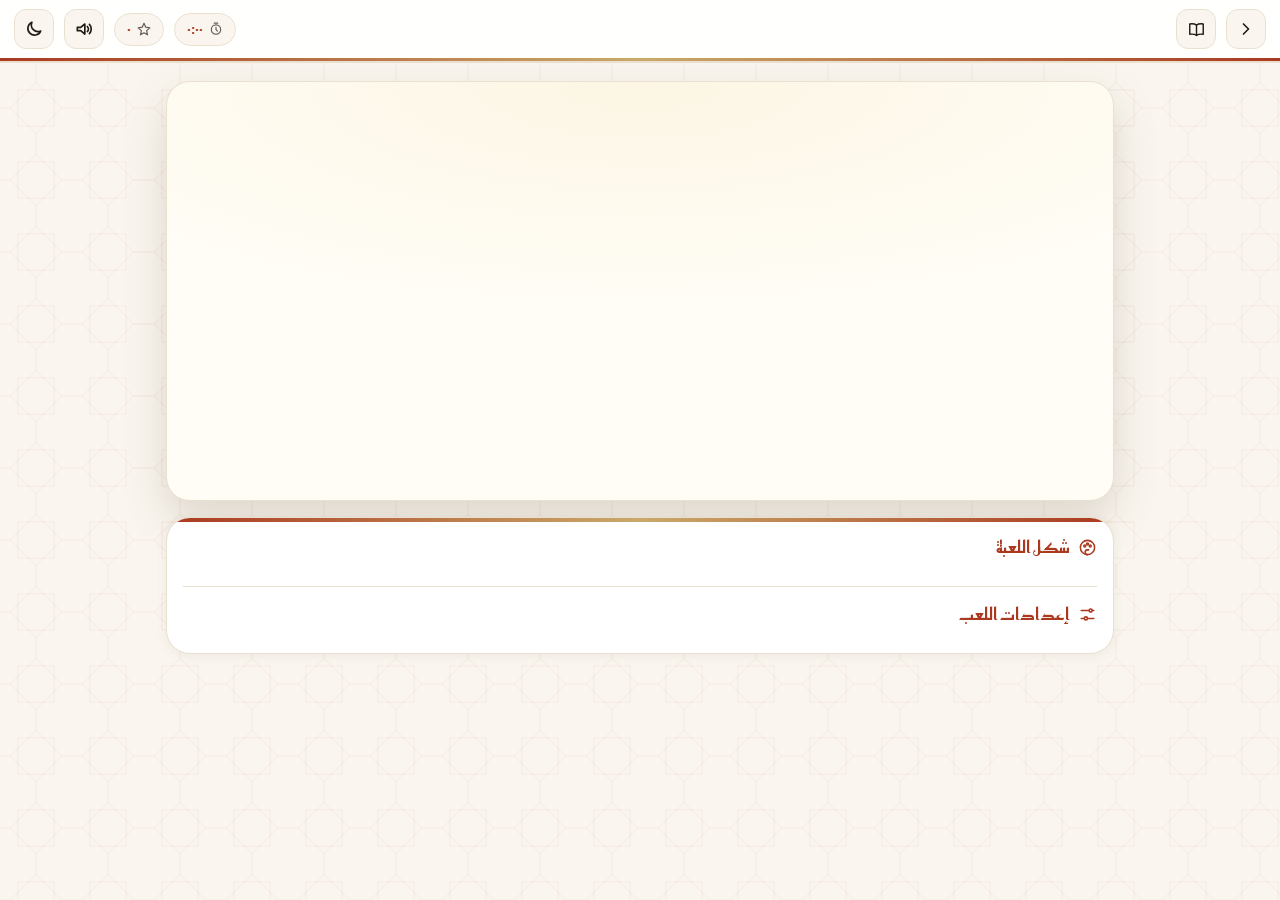
==== commit 7d0081cf: "Update games 2026-11-03" ====
--- a/tests/game.html
+++ b/tests/game.html
@@ -36,6 +36,10 @@
     <svg viewBox="0 0 24 24"><path d="M12 2l2.9 6.9L22 10l-5.5 4.8L18 22l-6-3.5L6 22l1.5-7.2L2 10l7.1-1.1z"/></svg>
     <span class="v" id="scoreVal">٠</span>
   </div>
+  <button class="icon-btn sound-btn" id="soundBtn" aria-label="الأصوات">
+    <svg class="ic-on" viewBox="0 0 24 24"><path d="M4 10v4h4l5 4V6L8 10zM16 9a4 4 0 0 1 0 6M18.5 6.5a8 8 0 0 1 0 11"/></svg>
+    <svg class="ic-off" viewBox="0 0 24 24"><path d="M4 10v4h4l5 4V6L8 10zM17 10l4 4M21 10l-4 4"/></svg>
+  </button>
   <button class="icon-btn btn-theme" title="الوضع الليلي" aria-label="الوضع الليلي">
     <svg viewBox="0 0 24 24"><path d="M20 14.5A8 8 0 0 1 9.5 4 8 8 0 1 0 20 14.5z"/></svg>
   </button>
@@ -101,6 +105,7 @@
 
 <script src="js/tests-common.js"></script>
 <script src="js/games-common.js"></script>
+<script src="js/fx.js"></script>
 <script src="js/game-shell.js"></script>
 </body>
 </html>
--- a/tests/css/tests.css
+++ b/tests/css/tests.css
@@ -950,7 +950,7 @@
    قوالب الألعاب المشتركة (game.html) — اللوحة وقوالب الشكل
    ========================================================= */
 .play-wrap { max-width: 980px; }
-#playArea { display: flex; flex-direction: column; gap: 16px; }
+.play-wrap > #playArea { display: flex; flex-direction: column; gap: 16px; }
 .board {
   --b-bg: var(--paper); --b-ink: var(--text); --b-muted: var(--muted); --b-card: var(--card);
   --b-line: var(--border); --b-accent: var(--brand); --b-dead: #CFC6B8; --b-dead-ink: #6E655A;
@@ -1169,3 +1169,288 @@
 .template-card .mode-icon svg { width: 23px; height: 23px; }
 .tpl-info h3 { font-size: 16.5px; }
 .tpl-plus { width: 30px; height: 30px; }
+
+/* =========================================================
+   المؤثرات وزينة القوالب (fx.js)
+   ========================================================= */
+.fx-bit { position: fixed; z-index: 10001; width: 9px; height: 14px; border-radius: 2px; pointer-events: none; }
+.fx-bit.round { width: 10px; height: 10px; border-radius: 50%; }
+.fx-float { position: fixed; z-index: 10001; pointer-events: none; font-weight: 800; font-size: 28px; text-shadow: 0 2px 0 #fff, 0 4px 12px rgba(0, 0, 0, .25); }
+.icon-btn.sound-btn .ic-off { display: none; }
+.icon-btn.sound-btn.muted .ic-on { display: none; }
+.icon-btn.sound-btn.muted .ic-off { display: block; }
+.icon-btn.sound-btn.muted { color: var(--muted); }
+
+.board > :not(.fx-layer) { position: relative; z-index: 1; }
+.fx-layer { position: absolute; inset: 0; z-index: 0; pointer-events: none; overflow: hidden; border-radius: inherit; }
+.fx-layer.overlay { z-index: 3; }
+.fx-layer span { position: absolute; display: block; }
+.fx-layer svg { width: 100%; height: 100%; display: block; }
+
+/* كلاسيكي: لمعات ذهبية تصعد بهدوء وزخارف في الأركان */
+.fx-spark { width: 6px; height: 6px; background: #E3B341; border-radius: 50%; box-shadow: 0 0 10px 2px rgba(227, 179, 65, .55); opacity: 0; animation: sparkRise linear infinite; }
+@keyframes sparkRise { 0% { transform: translateY(20px) scale(.4); opacity: 0; } 30% { opacity: .9; } 100% { transform: translateY(-140px) scale(1); opacity: 0; } }
+.fx-corner { width: 70px; height: 70px; border: 2px solid color-mix(in srgb, #C9A96A 70%, transparent); opacity: .7; }
+.fx-corner::after { content: ""; position: absolute; width: 14px; height: 14px; background: #C9A96A; transform: rotate(45deg); opacity: .8; }
+.fx-corner.tl { top: 12px; left: 12px; border-right: 0; border-bottom: 0; border-top-left-radius: 18px; }
+.fx-corner.tr { top: 12px; right: 12px; border-left: 0; border-bottom: 0; border-top-right-radius: 18px; }
+.fx-corner.bl { bottom: 12px; left: 12px; border-right: 0; border-top: 0; border-bottom-left-radius: 18px; }
+.fx-corner.br { bottom: 12px; right: 12px; border-left: 0; border-top: 0; border-bottom-right-radius: 18px; }
+.fx-corner.tl::after { top: -8px; left: -8px; } .fx-corner.tr::after { top: -8px; right: -8px; }
+.fx-corner.bl::after { bottom: -8px; left: -8px; } .fx-corner.br::after { bottom: -8px; right: -8px; }
+
+/* ليل: نجوم تتلألأ، قمر مضيء، وشهب عابرة */
+.fx-star { width: var(--s); height: var(--s); border-radius: 50%; background: #fff; box-shadow: 0 0 6px 1px rgba(200, 230, 255, .8); animation: twinkle ease-in-out infinite alternate; }
+@keyframes twinkle { from { opacity: .15; transform: scale(.6); } to { opacity: 1; transform: scale(1.15); } }
+.fx-moon { top: 22px; left: 26px; width: 64px; height: 64px; border-radius: 50%; box-shadow: 14px -6px 0 0 #F6E7A8; filter: drop-shadow(0 0 18px rgba(246, 231, 168, .55)); transform: rotate(-20deg); }
+.fx-shoot { width: 120px; height: 2px; background: linear-gradient(90deg, rgba(255, 255, 255, .9), transparent); border-radius: 2px; opacity: 0; transform: rotate(-25deg); animation: shoot 9s linear infinite; }
+@keyframes shoot { 0% { opacity: 0; transform: translate(0, 0) rotate(-25deg); } 3% { opacity: 1; } 9% { opacity: 0; transform: translate(-320px, 150px) rotate(-25deg); } 100% { opacity: 0; } }
+
+/* حديقة: عشب وزهور في الأسفل وبتلات تتساقط */
+.fx-grass { left: 0; right: 0; bottom: -2px; height: 46px; }
+.fx-grass svg path { fill: #5FA052; }
+.fx-flower { bottom: 18px; width: var(--sz); height: var(--sz); animation: sway 3s ease-in-out infinite alternate; transform-origin: bottom center; }
+@keyframes sway { from { transform: rotate(-6deg); } to { transform: rotate(6deg); } }
+.fx-petal { top: -20px; width: 12px; height: 9px; border-radius: 80% 0 80% 0; background: var(--c); opacity: .85; animation: fall linear infinite; }
+@keyframes fall {
+  0% { transform: translate(0, -20px) rotate(0); }
+  25% { transform: translate(var(--sway), 25vh) rotate(90deg); }
+  50% { transform: translate(0, 50vh) rotate(180deg); }
+  75% { transform: translate(calc(var(--sway) * -1), 75vh) rotate(270deg); }
+  100% { transform: translate(0, 105vh) rotate(360deg); }
+}
+
+/* جليد: ثلج يتساقط وصقيع في الأركان */
+.fx-flake { top: -24px; width: var(--sz); height: var(--sz); animation: fall linear infinite; opacity: .85; }
+.fx-flake svg { fill: none; stroke: #fff; stroke-width: 2; stroke-linecap: round; filter: drop-shadow(0 0 2px rgba(45, 127, 184, .5)); }
+.board[data-theme="ice"] .fx-flake svg { stroke: #9CCFEA; }
+.fx-frost { width: 180px; height: 180px; background: radial-gradient(circle at var(--p), rgba(255, 255, 255, .95), rgba(205, 235, 247, .55) 40%, transparent 70%); }
+.fx-frost.tl { --p: 0 0; top: 0; left: 0; }
+.fx-frost.br { --p: 100% 100%; bottom: 0; right: 0; }
+
+/* دفتر: ثقوب الحلقات ورسومات قلم في الأركان */
+.fx-holes { top: 30px; bottom: 30px; right: 14px; width: 16px; background: radial-gradient(circle, #E9E2D0 0 6px, #D9CFB8 7px, transparent 8px) center top / 16px 64px repeat-y; }
+.fx-doodle { width: 44px; height: 44px; opacity: .55; animation: doodleIn 1.2s ease both; }
+.fx-doodle svg { fill: none; stroke: #5A7BB0; stroke-width: 2; stroke-linecap: round; stroke-linejoin: round; stroke-dasharray: 200; animation: draw 2.4s ease both; }
+.fx-doodle.d0 { top: 18px; left: 22px; } .fx-doodle.d1 { bottom: 22px; left: 26px; }
+.fx-doodle.d2 { top: 26px; left: 50%; width: 70px; height: 34px; } .fx-doodle.d3 { bottom: 20px; right: 48px; }
+@keyframes draw { from { stroke-dashoffset: 200; } to { stroke-dashoffset: 0; } }
+@keyframes doodleIn { from { opacity: 0; } }
+
+@media (prefers-reduced-motion: reduce) { .fx-layer span { animation: none !important; } }
+
+/* =========================================================
+   خلفيات أغنى للقوالب + احتفالات الألعاب
+   ========================================================= */
+.board[data-theme="classic"] { background: radial-gradient(120% 90% at 50% 0%, color-mix(in srgb, #E3B341 10%, var(--paper)) 0%, var(--paper) 60%), var(--paper); }
+.board[data-theme="garden"] { background: linear-gradient(180deg, #E4F3FF 0%, #F4EED9 38%, #EAF0CF 100%); }
+.board[data-theme="ice"] { background: linear-gradient(180deg, #DDF1FB 0%, #EEF8FC 45%, #F8FCFE 100%); }
+.board[data-theme="ice"] { box-shadow: var(--shadow-lg), inset 0 0 0 3px rgba(255, 255, 255, .8); }
+.board[data-theme="notebook"] { background: linear-gradient(90deg, transparent calc(100% - 64px), #E8A3A3 calc(100% - 64px), #E8A3A3 calc(100% - 62px), transparent calc(100% - 62px)), repeating-linear-gradient(#FDFBF3 0 27px, #D6E3F2 27px 28px); border-right-width: 1px; }
+.board[data-theme="notebook"] .round-q { font-family: 'Reem Kufi', var(--font-ui); }
+.board { padding-bottom: 54px; }
+.board[data-theme="garden"] .round-actions, .board[data-theme="garden"] .next-round { margin-bottom: 18px; }
+
+/* اختيار من متعدد: احتفال بالإجابة الصحيحة */
+.quiz-opt { position: relative; }
+.qo-mark { position: absolute; top: -12px; left: -12px; width: 36px; height: 36px; border-radius: 50%; display: grid; place-items: center; font-size: 20px; font-weight: 800; color: #fff; transform: scale(0); }
+.quiz-opt.right .qo-mark { background: #3F8A3A; transform: scale(1); transition: transform .3s cubic-bezier(.3, 1.6, .5, 1); box-shadow: 0 0 0 3px var(--b-bg); }
+.quiz-opt.right .qo-mark::after { content: "✓"; }
+.quiz-opt.wrong .qo-mark { background: #C0392B; transform: scale(1); box-shadow: 0 0 0 3px var(--b-bg); }
+.quiz-opt.wrong .qo-mark::after { content: "✕"; }
+.quiz-opt.celebrate { animation: celebrate .6s cubic-bezier(.3, 1.5, .5, 1); z-index: 2; }
+.quiz-opt.celebrate::before { content: ""; position: absolute; inset: -4px; border-radius: 22px; background: linear-gradient(110deg, transparent 30%, rgba(255, 255, 255, .55) 50%, transparent 70%) -200% 0 / 200% 100% no-repeat; animation: shine .9s ease .1s; pointer-events: none; }
+@keyframes celebrate { 0% { transform: scale(1); } 35% { transform: scale(1.08) rotate(-1deg); } 65% { transform: scale(.98); } 100% { transform: scale(1.03); } }
+@keyframes shine { to { background-position: 200% 0; } }
+.streak-badge {
+  position: absolute !important; top: 16px; left: 16px; display: flex; align-items: center; gap: 6px; padding: 6px 12px 6px 14px; border-radius: 99px;
+  background: linear-gradient(135deg, #F2A516, #E5554F); color: #fff; font-weight: 800; font-size: 14px; box-shadow: 0 6px 16px rgba(229, 85, 79, .35);
+  animation: celebrate .5s cubic-bezier(.3, 1.5, .5, 1);
+}
+.streak-badge svg { width: 16px; height: 16px; fill: #FFF3C4; }
+
+/* ترتيب الكلمات: تلوين لحظي للكلمة في مكانها */
+.word-chip.placed { background: var(--c); color: #fff; box-shadow: 0 5px 0 color-mix(in srgb, var(--c) 65%, #000); }
+.word-row.solved .word-chip { animation: celebrate .6s cubic-bezier(.3, 1.5, .5, 1) both; }
+.word-row.solved .word-chip:nth-child(2) { animation-delay: .06s; } .word-row.solved .word-chip:nth-child(3) { animation-delay: .12s; }
+.word-row.solved .word-chip:nth-child(4) { animation-delay: .18s; } .word-row.solved .word-chip:nth-child(5) { animation-delay: .24s; }
+.word-row.solved .word-chip:nth-child(n+6) { animation-delay: .3s; }
+
+/* السحب: نسخة واضحة مرفوعة، ومكانها الأصلي إطار متقطع */
+.drag-ghost { opacity: 1; z-index: 10000; outline: 3px solid var(--accent); outline-offset: 0; box-shadow: 0 22px 40px rgba(0, 0, 0, .35) !important; cursor: grabbing; }
+.line-card.drag-ghost { background: var(--card); color: var(--text); }
+.drag-src { opacity: .35; outline: 2px dashed var(--b-accent, var(--accent)); outline-offset: -2px; }
+
+/* كشف النتيجة خانةً بعد خانة */
+.line-slot.revealed, .blank.revealed, .letter-slot.ok, .letter-slot.no { animation: revealPop .45s cubic-bezier(.3, 1.6, .5, 1); }
+@keyframes revealPop { 0% { transform: scale(1); } 40% { transform: scale(1.06); } 100% { transform: scale(1); } }
+.lines-wrap.grading .line-slot:not(.revealed) { opacity: .75; }
+.letter-slot.ok { border-style: solid; border-color: #3F8A3A; background: #3F8A3A; }
+.letter-slot.ok .letter-tile { color: #fff; }
+.letter-slot.no { border-style: solid; border-color: #C0392B; background: color-mix(in srgb, #C0392B 18%, transparent); }
+.letter-slot.no .letter-tile { color: #C0392B; }
+.letter-slots.solved .letter-slot { animation: celebrate .55s cubic-bezier(.3, 1.5, .5, 1); }
+
+/* =========================================================
+   البالونات حسب قالب الشكل
+   ========================================================= */
+/* ليل: فوانيس مضيئة تنطفئ وتسقط */
+.board[data-theme="night"] .bl-body { width: 34px; height: 46px; left: 6px; top: 8px; border-radius: 10px 10px 12px 12px; background: linear-gradient(180deg, #FFE08A, #F29E2E); box-shadow: 0 0 18px 4px rgba(255, 196, 92, .55), inset 0 0 0 3px rgba(122, 64, 10, .35); }
+.board[data-theme="night"] .bl-body::before { content: ""; position: absolute; top: -7px; left: 4px; right: 4px; height: 7px; border-radius: 4px 4px 0 0; background: #5B3A16; }
+.board[data-theme="night"] .bl-body::after { content: ""; position: absolute; bottom: -6px; left: 6px; right: 6px; height: 6px; border: 0; border-radius: 0 0 4px 4px; background: #5B3A16; transform: none; }
+.board[data-theme="night"] .bl-string { top: 0; height: 8px; background: #9DB3D9; }
+.board[data-theme="night"] .balloon { animation-name: lanternSway; transform-origin: top center; }
+@keyframes lanternSway { 50% { transform: rotate(4deg); } }
+.board[data-theme="night"] .balloon.popped { animation: lightOut .8s ease forwards; }
+@keyframes lightOut { 0% { filter: none; } 30% { filter: grayscale(1) brightness(.5); transform: rotate(0); opacity: 1; } 100% { filter: grayscale(1) brightness(.4); transform: translateY(70px) rotate(25deg); opacity: 0; } }
+
+/* حديقة: زهور على سيقان تذبل وتسقط */
+.board[data-theme="garden"] .bl-body {
+  width: 46px; height: 46px; border-radius: 0; box-shadow: none;
+  background:
+    radial-gradient(circle at 50% 50%, #F7C948 0 17%, transparent 18%),
+    radial-gradient(circle at 50% 20%, var(--c) 0 19%, transparent 20%),
+    radial-gradient(circle at 79% 41%, var(--c) 0 19%, transparent 20%),
+    radial-gradient(circle at 68% 76%, var(--c) 0 19%, transparent 20%),
+    radial-gradient(circle at 32% 76%, var(--c) 0 19%, transparent 20%),
+    radial-gradient(circle at 21% 41%, var(--c) 0 19%, transparent 20%);
+}
+.board[data-theme="garden"] .bl-body::after { display: none; }
+.board[data-theme="garden"] .bl-string { top: 44px; width: 4px; height: 52px; border-radius: 2px; background: #4C9A4A; }
+.board[data-theme="garden"] .bl-string::after { content: ""; position: absolute; top: 20px; left: 2px; width: 16px; height: 9px; border-radius: 0 100% 0 100%; background: #5FA052; }
+.board[data-theme="garden"] .balloon { animation-name: sway; transform-origin: bottom center; }
+.board[data-theme="garden"] .balloon.popped { animation: wilt 1s ease forwards; }
+@keyframes wilt { 0% { transform: rotate(0); filter: none; } 40% { transform: rotate(35deg); filter: saturate(.3) brightness(.8); } 100% { transform: rotate(80deg) translateY(30px); filter: saturate(0) brightness(.6); opacity: 0; } }
+
+/* جليد: بلورات تتحطم */
+.board[data-theme="ice"] .bl-body {
+  width: 46px; height: 46px; border-radius: 0; box-shadow: none;
+  background: linear-gradient(135deg, #FFFFFF, color-mix(in srgb, var(--c) 35%, #9CD5F2));
+  clip-path: polygon(50% 0, 61% 35%, 98% 35%, 68% 57%, 79% 92%, 50% 70%, 21% 92%, 32% 57%, 2% 35%, 39% 35%);
+  filter: drop-shadow(0 0 6px rgba(45, 127, 184, .5));
+}
+.board[data-theme="ice"] .bl-body::after { display: none; }
+.board[data-theme="ice"] .bl-string { top: 46px; height: 30px; background: linear-gradient(#BFE3F3, transparent); }
+.board[data-theme="ice"] .balloon.popped { animation: shatter .6s ease forwards; }
+@keyframes shatter { 0% { transform: scale(1); } 30% { transform: scale(1.25) rotate(8deg); filter: blur(0) brightness(1.4); } 100% { transform: scale(1.6) rotate(-10deg); filter: blur(6px); opacity: 0; } }
+
+/* دفتر: بالونات مرسومة بالقلم تُشطب */
+.board[data-theme="notebook"] .bl-body { background: color-mix(in srgb, var(--c) 18%, transparent); border: 2.5px solid var(--c); box-shadow: none; }
+.board[data-theme="notebook"] .bl-body::after { border-bottom-color: var(--c); }
+.board[data-theme="notebook"] .bl-string { width: 0; border-left: 2px dashed #5A6B88; background: none; }
+.board[data-theme="notebook"] .balloon.popped { animation: scribble .9s ease forwards; }
+.board[data-theme="notebook"] .balloon.popped .bl-body { background: repeating-linear-gradient(45deg, #2B4C7E 0 2px, transparent 2px 6px), repeating-linear-gradient(-45deg, #2B4C7E 0 2px, transparent 2px 6px); border-color: #2B4C7E; }
+@keyframes scribble { 0%, 60% { opacity: 1; transform: none; } 100% { opacity: .15; transform: translateY(10px); } }
+
+/* =========================================================
+   اصطد الصحيح: أشكال وحفر حسب القالب
+   ========================================================= */
+.hole { height: 150px; overflow: hidden; }
+.pop {
+  left: 4%; right: 4%; bottom: 10px; height: 126px; padding: 0; border: 0; background: none; box-shadow: none;
+  display: flex; flex-direction: column; align-items: center; justify-content: flex-end; gap: 2px;
+}
+.pop-shape { width: 74px; height: 74px; filter: drop-shadow(0 6px 6px rgba(0, 0, 0, .22)); transition: transform .2s ease; }
+.pop-shape svg { width: 100%; height: 100%; overflow: visible; }
+.pop-label {
+  max-width: 100%; padding: 3px 10px; border-radius: 10px; font-size: clamp(13px, 2.1vw, 17px); font-weight: 800; line-height: 1.5;
+  background: var(--b-card); color: var(--b-ink); border: 2px solid var(--b-accent); box-shadow: var(--shadow);
+  white-space: nowrap; overflow: hidden; text-overflow: ellipsis; margin-bottom: 14px;
+}
+.quran-font .whack-field .pop-label { font-family: var(--font-quran); font-weight: 400; font-size: clamp(16px, 2.6vw, 21px); line-height: 1.7; }
+.hole:hover .pop-shape { transform: scale(1.06); }
+.pop.right .pop-label { background: #3F8A3A; border-color: #3F8A3A; color: #fff; }
+.pop.right .pop-shape { transform: scale(1.15); filter: drop-shadow(0 0 12px rgba(63, 138, 58, .8)); }
+.pop.wrong .pop-label { background: #C0392B; border-color: #C0392B; color: #fff; }
+.pop.wrong .pop-shape { filter: grayscale(.8) drop-shadow(0 0 10px rgba(192, 57, 43, .7)); }
+.hole::after { height: 30px; bottom: 0; }
+.board[data-theme="classic"] .hole::after { background: radial-gradient(ellipse at 50% 30%, #3A2418 0 52%, rgba(126, 42, 23, .4) 64%, transparent 71%); }
+.board[data-theme="night"] .hole::after { background: radial-gradient(ellipse at 50% 35%, #070B1C 0 48%, #3A4A7A 56%, rgba(157, 179, 217, .35) 64%, transparent 71%); }
+.board[data-theme="garden"] .hole::after { background: radial-gradient(ellipse at 50% 35%, #3B2412 0 50%, #7A5230 58%, #5FA052 66%, transparent 72%); }
+.board[data-theme="ice"] .hole::after { background: radial-gradient(ellipse at 50% 35%, #0E3A5C 0 48%, #2D7FB8 56%, #FFFFFF 64%, transparent 71%); }
+.board[data-theme="notebook"] .hole::after { background: radial-gradient(ellipse at 50% 35%, rgba(43, 76, 126, .25) 0 52%, #2B4C7E 54% 57%, transparent 59%); }
+@media (max-width: 560px) { .hole { height: 120px; } .pop { height: 104px; } .pop-shape { width: 56px; height: 56px; } .pop-label { margin-bottom: 10px; } }
+
+/* بطاقات القوالب المصوّرة في الصفحة الرئيسية */
+.tpl-grid { display: grid; grid-template-columns: repeat(auto-fill, minmax(190px, 1fr)); gap: 14px; }
+.tpl-card { display: flex; flex-direction: column; border-radius: 16px; overflow: hidden; background: var(--card); border: 1px solid var(--border); box-shadow: var(--shadow); transition: transform .15s ease, box-shadow .2s ease, border-color .15s ease; }
+.tpl-card:hover { transform: translateY(-3px); box-shadow: var(--shadow-lg); border-color: #7CC6E8; }
+.tpl-pic { position: relative; display: block; aspect-ratio: 5 / 3; background: #DDF1FB; border-bottom: 1px solid var(--border); }
+.tpl-pic canvas { width: 100%; height: 100%; display: block; }
+.tpl-add { position: absolute; bottom: 8px; left: 8px; width: 32px; height: 32px; border-radius: 50%; display: grid; place-items: center; background: var(--brand); color: #fff; box-shadow: var(--shadow); transform: scale(.85); opacity: 0; transition: transform .15s ease, opacity .15s ease; }
+.tpl-card:hover .tpl-add { transform: scale(1); opacity: 1; }
+.tpl-add svg { width: 18px; height: 18px; fill: none; stroke: currentColor; stroke-width: 2.6; stroke-linecap: round; }
+.tpl-body { display: flex; flex-direction: column; gap: 3px; padding: 10px 12px 12px; }
+.tpl-body strong { font-size: 16px; font-weight: 700; }
+.tpl-body small { font-size: 12.5px; color: var(--muted); line-height: 1.6; }
+
+/* ---------- أين الخطأ؟ ---------- */
+.spot-text { text-align: center; line-height: 2.8; padding: 10px 4px; }
+.spot-word {
+  display: inline-block; padding: 2px 10px; margin: 2px; border-radius: 10px; font-size: clamp(20px, 3.4vw, 27px); font-weight: 700; color: var(--b-ink);
+  border: 2px solid transparent; transition: background .15s ease, border-color .15s ease, transform .1s ease;
+}
+.quran-font .spot-word { font-family: var(--font-quran); font-weight: 400; font-size: clamp(24px, 4vw, 32px); }
+.spot-word:hover:not(:disabled) { background: color-mix(in srgb, var(--b-accent) 12%, transparent); border-color: color-mix(in srgb, var(--b-accent) 40%, transparent); }
+.spot-word:active:not(:disabled) { transform: scale(.95); }
+.spot-word.nope { animation: mazeShake .35s ease; background: color-mix(in srgb, #C0392B 18%, transparent); border-color: #C0392B; }
+.spot-word.found { display: inline-flex; flex-direction: column; align-items: center; line-height: 1.5; background: color-mix(in srgb, #3F8A3A 15%, transparent); border-color: #3F8A3A; animation: celebrate .6s cubic-bezier(.3, 1.5, .5, 1); cursor: default; }
+.spot-word.found s { font-size: .62em; color: #C0392B; opacity: .8; }
+.spot-word.found span { color: #3F8A3A; }
+
+/* ---------- المصنِّف ---------- */
+.group-cols { display: grid; grid-template-columns: repeat(var(--n), minmax(0, 1fr)); gap: 12px; }
+.group-zone { display: flex; flex-direction: column; min-height: 170px; border-radius: 16px; overflow: hidden; background: color-mix(in srgb, var(--c) 9%, var(--b-card)); border: 2px solid color-mix(in srgb, var(--c) 45%, transparent); cursor: pointer; transition: transform .15s ease, box-shadow .15s ease; }
+.group-zone.drop-over { transform: scale(1.02); box-shadow: 0 0 0 4px color-mix(in srgb, var(--c) 30%, transparent); outline: none; }
+.gz-head { padding: 8px 10px; text-align: center; font-weight: 800; font-size: 16px; color: #fff; background: var(--c); }
+.quran-font .gz-head { font-family: var(--font-quran); font-weight: 400; font-size: 20px; }
+.gz-body { flex: 1; display: flex; flex-wrap: wrap; align-content: flex-start; justify-content: center; gap: 8px; padding: 10px; }
+.group-pool { display: flex; flex-wrap: wrap; justify-content: center; gap: 10px; min-height: 64px; padding: 12px; border-radius: 16px; background: color-mix(in srgb, var(--b-ink) 5%, transparent); border: 1.5px dashed var(--b-line); }
+.group-pool:empty { display: none; }
+.sort-card {
+  display: inline-flex; flex-direction: column; align-items: center; padding: 8px 14px; border-radius: 12px; font-size: clamp(15px, 2.4vw, 19px); font-weight: 700; line-height: 1.6;
+  background: var(--b-card); color: var(--b-ink); border: 2px solid var(--b-line); box-shadow: 0 3px 0 color-mix(in srgb, var(--b-line) 80%, #000);
+  cursor: grab; touch-action: none; user-select: none; -webkit-user-select: none;
+}
+.quran-font .sort-card { font-family: var(--font-quran); font-weight: 400; font-size: clamp(19px, 3vw, 24px); }
+.sort-card.sel { outline: 3px solid var(--b-accent); outline-offset: 2px; transform: translateY(-3px); }
+.sort-card.right { background: #3F8A3A; color: #fff; border-color: #3F8A3A; }
+.sort-card.wrong { background: #C0392B; color: #fff; border-color: #C0392B; }
+.sort-card.revealed { animation: revealPop .45s cubic-bezier(.3, 1.6, .5, 1); }
+.sort-fix { font-size: 11.5px; font-weight: 700; opacity: .9; font-family: var(--font-ui); }
+@media (max-width: 640px) { .group-cols { grid-template-columns: repeat(min(var(--n), 2), minmax(0, 1fr)); } }
+
+/* ---------- المطابقة ---------- */
+.match-rows { display: flex; flex-direction: column; gap: 10px; }
+.match-row { display: grid; grid-template-columns: minmax(0, 1fr) minmax(0, 1fr); gap: 10px; align-items: stretch; padding: 6px; border-radius: 14px; border: 1.5px dashed var(--b-line); cursor: pointer; transition: border-color .15s ease, background .15s ease; }
+.match-row.sel { border-style: solid; border-color: var(--b-accent); background: color-mix(in srgb, var(--b-accent) 8%, transparent); }
+.match-row.filled { border-style: solid; }
+.mr-left { display: grid; place-items: center; padding: 8px 12px; border-radius: 10px; background: var(--c); color: #fff; font-weight: 700; font-size: clamp(15px, 2.4vw, 19px); line-height: 1.6; text-align: center; }
+.quran-font .mr-left { font-family: var(--font-quran); font-weight: 400; font-size: clamp(19px, 3vw, 24px); }
+.mr-slot { display: flex; align-items: center; justify-content: center; min-height: 48px; border-radius: 10px; background: color-mix(in srgb, var(--b-ink) 5%, transparent); }
+.mr-slot .match-card { box-shadow: none; }
+.match-row.right { border-color: #3F8A3A; background: color-mix(in srgb, #3F8A3A 12%, transparent); }
+.match-row.right .match-card { background: #3F8A3A; }
+.match-row.wrong { border-color: #C0392B; background: color-mix(in srgb, #C0392B 10%, transparent); }
+.match-row.wrong .match-card { background: #C0392B; text-decoration: line-through; }
+.match-row.revealed { animation: revealPop .45s cubic-bezier(.3, 1.6, .5, 1); }
+.mr-fix { grid-column: 2; text-align: center; font-size: 13.5px; font-weight: 700; color: #3F8A3A; }
+.quran-font .mr-fix { font-family: var(--font-quran); font-weight: 400; font-size: 18px; }
+.match-pool:empty { display: none; }
+
+/* ---------- المحرر: المصنِّف والمطابقة وأين الخطأ ---------- */
+.group-edit { display: grid; grid-template-columns: repeat(auto-fit, minmax(200px, 1fr)); gap: 10px; margin-top: 10px; }
+.ge-col { display: flex; flex-direction: column; gap: 6px; padding: 10px; border-radius: 14px; background: color-mix(in srgb, var(--c) 8%, var(--bg)); border: 1.5px solid color-mix(in srgb, var(--c) 35%, transparent); }
+.ge-head { display: flex; gap: 6px; }
+.ge-head .inp { font-weight: 700; border-color: color-mix(in srgb, var(--c) 50%, var(--border)); }
+.ge-col .ans-row .inp { padding: 8px 10px; }
+.pair-row .inp { flex: 1; }
+.pair-row .ans-mark { background: var(--brand-50); color: var(--accent); }
+.spot-row .spot-orig { min-width: 70px; padding: 6px 10px; border-radius: 9px; background: var(--ok-bg); color: var(--ok); font-weight: 700; text-align: center; }
+.quran-font .spot-row .spot-orig { font-family: var(--font-quran); font-weight: 400; font-size: 19px; }
+
+.pop-label { margin-bottom: 24px; }
+.pop-shape { width: 84px; height: 84px; }
+.hole { height: 160px; }
+.pop { height: 140px; }
+@media (max-width: 560px) { .pop-shape { width: 58px; height: 58px; } .hole { height: 128px; } .pop { height: 112px; } .pop-label { margin-bottom: 18px; } }
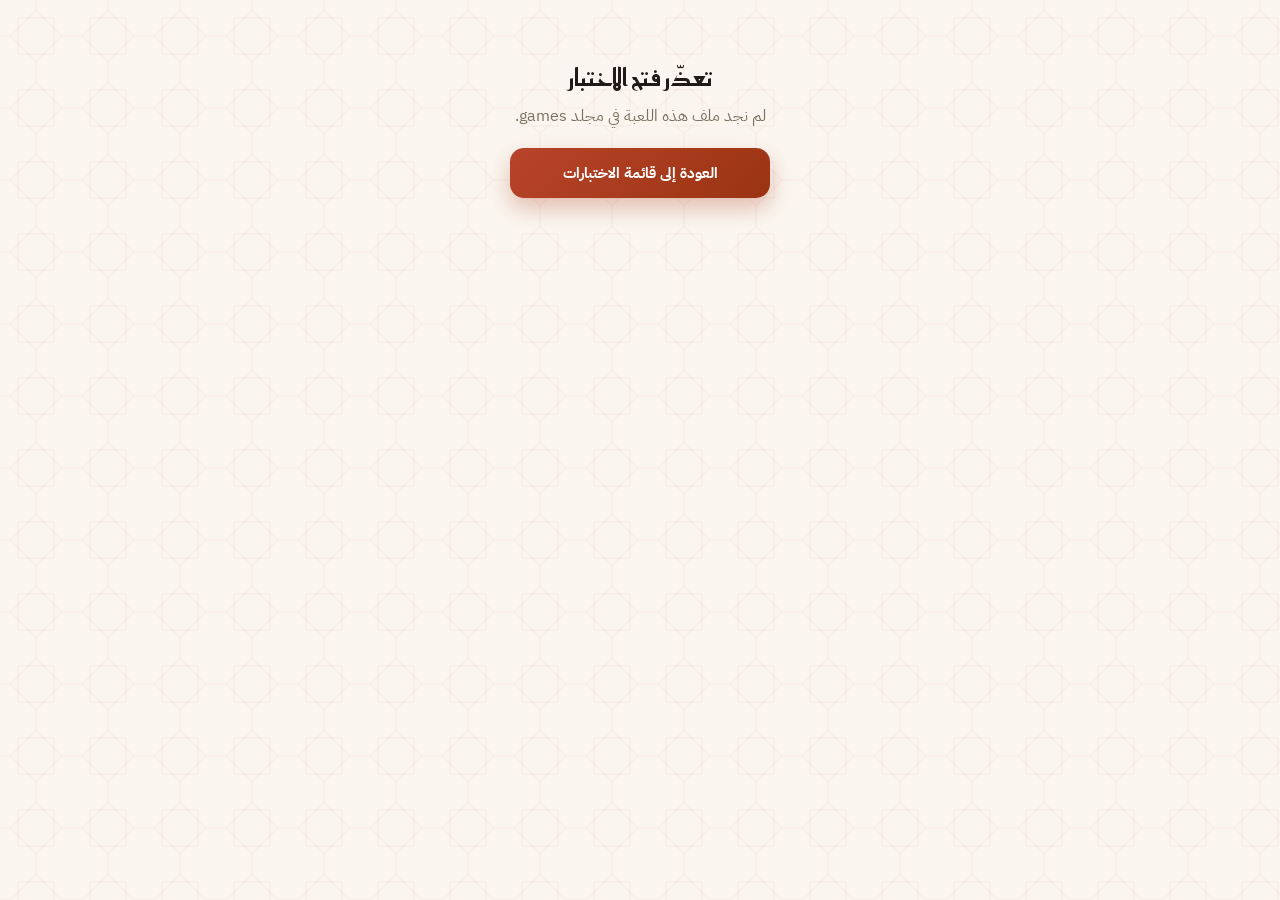
==== commit 0a179e46: "Update games 2026-11-03" ====
--- a/tests/game.html
+++ b/tests/game.html
@@ -36,6 +36,9 @@
     <svg viewBox="0 0 24 24"><path d="M12 2l2.9 6.9L22 10l-5.5 4.8L18 22l-6-3.5L6 22l1.5-7.2L2 10l7.1-1.1z"/></svg>
     <span class="v" id="scoreVal">٠</span>
   </div>
+  <a class="icon-btn hidden" id="editTopBtn" href="#" title="تعديل اللعبة" aria-label="تعديل اللعبة">
+    <svg viewBox="0 0 24 24"><path d="M12 20h9"/><path d="M16.5 3.5a2.121 2.121 0 0 1 3 3L7 19l-4 1 1-4z"/></svg>
+  </a>
   <button class="icon-btn sound-btn" id="soundBtn" aria-label="الأصوات">
     <svg class="ic-on" viewBox="0 0 24 24"><path d="M4 10v4h4l5 4V6L8 10zM16 9a4 4 0 0 1 0 6M18.5 6.5a8 8 0 0 1 0 11"/></svg>
     <svg class="ic-off" viewBox="0 0 24 24"><path d="M4 10v4h4l5 4V6L8 10zM17 10l4 4M21 10l-4 4"/></svg>
@@ -48,7 +51,7 @@
 
 <div class="wrap play-wrap">
   <div id="playArea">
-    <section class="board" id="board" data-theme="classic"></section>
+    <section class="board" id="board" data-theme="classic"><button class="fs-btn keep" id="fsBtn" title="ملء الشاشة" aria-label="ملء الشاشة"><svg class="ic-enter" viewBox="0 0 24 24"><path d="M4 9V4h5M20 9V4h-5M4 15v5h5M20 15v5h-5"/></svg><svg class="ic-exit" viewBox="0 0 24 24"><path d="M9 4v5H4M15 4v5h5M9 20v-5H4M15 20v-5h5"/></svg></button></section>
 
     <!-- تحت اللعبة: قوالب الشكل ثم إعدادات اللعب — تُحفظ لكل لعبة وتُنسخ مع رابط الطلاب -->
     <section class="panel maze-cfg" id="cfgPanel">
--- a/tests/css/tests.css
+++ b/tests/css/tests.css
@@ -1454,3 +1454,243 @@
 .hole { height: 160px; }
 .pop { height: 140px; }
 @media (max-width: 560px) { .pop-shape { width: 58px; height: 58px; } .hole { height: 128px; } .pop { height: 112px; } .pop-label { margin-bottom: 18px; } }
+
+/* ملء الشاشة: اللعبة وحدها تملأ الشاشة */
+.fs-btn .ic-exit { display: none; }
+.is-fs .fs-btn .ic-enter { display: none; }
+.is-fs .fs-btn .ic-exit { display: block; }
+.is-fs #cfgPanel, .is-fs .tool-pill { display: none !important; }
+.is-fs .play-wrap { max-width: none; padding: 12px 18px 18px; }
+.is-fs .board { min-height: calc(100dvh - 110px); }
+.is-fs .wrap.wide { max-width: none; padding: 12px 18px; }
+@media (min-width: 900px) { .is-fs .maze-layout { grid-template-areas: "side stage"; grid-template-rows: auto; } }
+
+/* =========================================================
+   اصطد الصحيح: حفرة حقيقية — الشكل يخرج من داخل الفتحة
+   فتحة داكنة (hole-back) خلف الشكل، والشكل في إطار (pop-clip) يقصّه عند منتصف الفتحة،
+   وحافة أمامية (hole-lip) فوقه تغطي أسفله
+   ========================================================= */
+.whack-field .hole { position: relative; height: 172px; overflow: visible; border-radius: 0; }
+.whack-field .hole::after { display: none; }
+.hole-back {
+  position: absolute; left: 7%; right: 7%; bottom: 8px; height: 46px; border-radius: 50%; z-index: 0;
+  background: radial-gradient(ellipse at 50% 60%, #050505 0 45%, #1d1712 70%, #3a2a1e 100%);
+  box-shadow: inset 0 8px 14px rgba(0, 0, 0, .7);
+}
+.pop-clip { position: absolute; left: 0; right: 0; top: 0; bottom: 31px; overflow: hidden; z-index: 1; }
+.whack-field .pop { left: 6%; right: 6%; bottom: 0; top: auto; height: 132px; transform: translateY(102%); transition: transform .24s cubic-bezier(.3, 1.35, .5, 1); }
+.whack-field .hole.up .pop { transform: translateY(0); }
+.whack-field .pop-label { margin-bottom: 4px; }
+.whack-field .pop-shape { width: 80px; height: 80px; }
+.hole-lip {
+  position: absolute; left: 7%; right: 7%; bottom: 8px; height: 23px; z-index: 2; pointer-events: none;
+  border-radius: 0 0 50% 50% / 0 0 100% 100%;
+  border: 5px solid #6B4A2E; border-top: 0;
+  background: linear-gradient(transparent 40%, rgba(0, 0, 0, .25));
+}
+/* ألوان الحفرة لكل قالب */
+.board[data-theme="classic"] .hole-back { background: radial-gradient(ellipse at 50% 60%, #120804 0 45%, #3A1A0C 75%, #7E2A17 100%); }
+.board[data-theme="classic"] .hole-lip { border-color: #C9A96A; }
+.board[data-theme="night"] .hole-back { background: radial-gradient(ellipse at 50% 60%, #02040C 0 45%, #121A3A 75%, #3A4A7A 100%); box-shadow: inset 0 8px 14px rgba(0, 0, 0, .8), 0 0 14px rgba(89, 195, 240, .35); }
+.board[data-theme="night"] .hole-lip { border-color: #59C3F0; filter: drop-shadow(0 0 4px #59C3F0); }
+.board[data-theme="garden"] .hole-back { background: radial-gradient(ellipse at 50% 60%, #1A0F06 0 45%, #4A2E16 75%, #7A5230 100%); }
+.board[data-theme="garden"] .hole-lip { border-color: #5FA052; border-width: 7px; }
+.board[data-theme="ice"] .hole-back { background: radial-gradient(ellipse at 50% 60%, #04213A 0 45%, #0E4A75 75%, #5AA9D6 100%); }
+.board[data-theme="ice"] .hole-lip { border-color: #FFFFFF; filter: drop-shadow(0 0 3px #9CD5F2); }
+.board[data-theme="notebook"] .hole-back { background: repeating-linear-gradient(45deg, #2B4C7E 0 2px, #DCE3EC 2px 7px); box-shadow: none; border: 2.5px solid #2B4C7E; }
+.board[data-theme="notebook"] .hole-lip { border-color: #2B4C7E; border-width: 3px; background: none; }
+@media (max-width: 560px) {
+  .whack-field .hole { height: 136px; }
+  .hole-back { height: 36px; }
+  .hole-lip { height: 18px; border-width: 4px; }
+  .pop-clip { bottom: 26px; }
+  .whack-field .pop { height: 108px; }
+  .whack-field .pop-shape { width: 56px; height: 56px; }
+}
+
+/* =========================================================
+   هانج مان: الرسم جزءًا بعد جزء، بتفاصيل كل قالب
+   ========================================================= */
+.hang-wrap { display: grid; grid-template-columns: 240px minmax(0, 1fr); gap: 18px; align-items: center; }
+.hang-stage.balloons { display: flex; flex-wrap: wrap; justify-content: center; gap: 10px; align-content: center; min-height: 120px; }
+.hang-left { display: flex; flex-direction: column; gap: 18px; }
+@media (max-width: 700px) { .hang-wrap { grid-template-columns: 1fr; } .hang-art { max-height: 190px; } }
+.hang-art { width: 100%; height: auto; max-height: 260px; display: block; overflow: visible; }
+.hang-art .hp path, .hang-art .hp circle { fill: none; stroke-linecap: round; stroke-linejoin: round; stroke-dasharray: 1; stroke-dashoffset: 1; }
+.hang-art .hp.on path, .hang-art .hp.on circle { animation: drawPart .55s ease forwards; }
+@keyframes drawPart { to { stroke-dashoffset: 0; } }
+.hang-art .hx { opacity: 0; display: none; transition: opacity .5s ease .3s; }
+.hang-art .hx.on { opacity: 1; }
+/* الأجزاء: خشب، حبل، رسم */
+.hp-wood path { stroke: #6B4A2E; stroke-width: 9; }
+.hp-wood path.grain { stroke: #A97C50; stroke-width: 3; }
+.hp-rope path { stroke: #B8925A; stroke-width: 4; stroke-dasharray: 1; }
+.hp-fig path, .hp-fig circle { stroke: var(--b-ink); stroke-width: 6; }
+.hang-stage.lost .hp-fig path, .hang-stage.lost .hp-fig circle { stroke: #C0392B; }
+.hang-stage.saved .hang-all { animation: celebrate .6s cubic-bezier(.3, 1.5, .5, 1); }
+/* كلاسيكي: خشب داكن وحبل ذهبي ومسامير */
+.board[data-theme="classic"] .hx-classic { display: inline; }
+.board[data-theme="classic"] .hx-classic path { stroke: #4A3220; stroke-width: 3; stroke-linecap: round; }
+.board[data-theme="classic"] .hp-fig path, .board[data-theme="classic"] .hp-fig circle { stroke: #7E2A17; }
+/* ليل: نيون مضيء */
+.board[data-theme="night"] .hang-all { filter: url(#hmGlow); }
+.board[data-theme="night"] .hp-wood path { stroke: #59C3F0; stroke-width: 5; }
+.board[data-theme="night"] .hp-wood path.grain { stroke: #DDF4FF; stroke-width: 1.5; }
+.board[data-theme="night"] .hp-rope path { stroke: #F6E7A8; }
+.board[data-theme="night"] .hp-fig path, .board[data-theme="night"] .hp-fig circle { stroke: #F6E7A8; stroke-width: 5; }
+/* حديقة: خشب فاتح وعشب وأوراق */
+.board[data-theme="garden"] .hx-garden { display: inline; }
+.board[data-theme="garden"] .hx-garden path { fill: none; stroke: #4C9A4A; stroke-width: 3; stroke-linecap: round; }
+.board[data-theme="garden"] .hx-garden ellipse { fill: #5FA052; }
+.board[data-theme="garden"] .hp-wood path { stroke: #8A5A30; }
+.board[data-theme="garden"] .hp-fig path, .board[data-theme="garden"] .hp-fig circle { stroke: #22361F; }
+/* جليد: أخشاب مثلجة وثلج وأعمدة جليد */
+.board[data-theme="ice"] .hx-ice { display: inline; }
+.board[data-theme="ice"] .hx-ice path { fill: #FFFFFF; stroke: #BFE3F3; stroke-width: 1.5; }
+.board[data-theme="ice"] .hx-ice .icicle { fill: #CDEBF7; }
+.board[data-theme="ice"] .hp-wood path { stroke: #4A9CCB; }
+.board[data-theme="ice"] .hp-wood path.grain { stroke: #DDF1FB; }
+.board[data-theme="ice"] .hp-fig path, .board[data-theme="ice"] .hp-fig circle { stroke: #12354A; }
+/* دفتر: رسم بالقلم مرتعش */
+.board[data-theme="notebook"] .hang-all { filter: url(#hmSketch); }
+.board[data-theme="notebook"] .hp-wood path { stroke: #2B4C7E; stroke-width: 3.5; }
+.board[data-theme="notebook"] .hp-wood path.grain { stroke: #5A7BB0; stroke-width: 1.5; transform: translate(2px, 2px); }
+.board[data-theme="notebook"] .hp-rope path { stroke: #2B4C7E; stroke-width: 2.5; }
+.board[data-theme="notebook"] .hp-fig path, .board[data-theme="notebook"] .hp-fig circle { stroke: #1F2F4D; stroke-width: 3.5; }
+
+/* تفاصيل إضافية للقوالب: فوانيس، سحب، شمس، أعمدة جليد، مشبك وشريط لاصق */
+.fx-lantern { top: -4px; width: 28px; height: 66px; transform-origin: top center; animation: lanternSway 3.5s ease-in-out infinite alternate; filter: drop-shadow(0 0 10px rgba(227, 179, 65, .5)); }
+.fx-lantern.l1 { right: 90px; } .fx-lantern.l2 { right: 150px; height: 52px; width: 22px; animation-delay: -1.5s; }
+.fx-cloud { top: 14px; width: 130px; height: 54px; animation: cloudDrift 60s linear infinite; }
+.fx-cloud.c2 { top: 70px; width: 90px; height: 38px; animation-duration: 85s; }
+@keyframes cloudDrift { from { left: -140px; } to { left: 100%; } }
+.fx-sun { top: 12px; left: 16px; width: 74px; height: 74px; animation: spin 40s linear infinite; }
+@keyframes spin { to { transform: rotate(360deg); } }
+.fx-icicles { top: 0; left: 0; right: 0; height: 30px; filter: drop-shadow(0 2px 2px rgba(45, 127, 184, .3)); }
+.fx-clip { top: -10px; left: 60px; width: 22px; height: 56px; transform: rotate(8deg); }
+.fx-tape { top: 10px; right: 90px; width: 90px; height: 24px; background: rgba(247, 201, 72, .45); transform: rotate(-6deg); box-shadow: 0 1px 2px rgba(0, 0, 0, .08); }
+
+/* الرماية */
+.arch-wrap { position: relative; width: 100%; }
+.arch-canvas { display: block; width: 100%; touch-action: none; cursor: crosshair; user-select: none; -webkit-user-select: none; }
+
+/* =========================================================
+   السقاية: الأصيص والنبتة والإبريق
+   ========================================================= */
+.plant-wrap { display: grid; grid-template-columns: minmax(180px, 280px) minmax(0, 1fr); gap: 20px; align-items: center; }
+.plant-answers { grid-template-columns: 1fr; }
+@media (max-width: 700px) { .plant-wrap { grid-template-columns: 1fr; } .plant-scene { max-width: 200px; margin: 0 auto; } }
+.plant-scene { width: 100%; }
+.plant-svg { width: 100%; height: auto; display: block; overflow: visible; }
+.plant-svg [data-stage] { opacity: 0; transform: scale(0); transition: transform .6s cubic-bezier(.3, 1.5, .5, 1), opacity .3s ease; }
+.plant-svg [data-stage].on { opacity: 1; transform: scale(1); }
+.pl-stem { fill: none; stroke: #4C9A4A; stroke-width: 7; stroke-linecap: round; stroke-dasharray: 1; transition: stroke-dashoffset .9s ease; }
+.pl-leaf { fill: #5FA052; stroke: #3D7F3B; stroke-width: 1.5; }
+.pl-flower ellipse { fill: #F4A6C1; }
+.pl-core { fill: #F7C948; }
+.pl-fruit { fill: #E5554F; stroke: #B23A2E; stroke-width: 1.5; }
+.pl-seed { fill: #7A4A1F; }
+.pl-pot { fill: #C0643C; }
+.pl-rim { fill: #A9502C; }
+.pl-soil { fill: #4A2E16; }
+.pl-can { fill: #8E9AAB; transform-origin: 170px 60px; opacity: 0; transition: opacity .3s ease; }
+.pl-can .pl-handle { stroke: #8E9AAB; stroke-width: 5; }
+.pl-drops circle { fill: #59A8E0; opacity: 0; }
+.plant-svg.pour .pl-can { opacity: 1; animation: pourCan 1.4s ease forwards; }
+.plant-svg.pour .pl-drops circle { animation: drop 1s ease-in .35s 2; }
+.plant-svg.pour .pl-drops circle:nth-child(2) { animation-delay: .5s; } .plant-svg.pour .pl-drops circle:nth-child(3) { animation-delay: .62s; }
+.plant-svg.pour .pl-drops circle:nth-child(4) { animation-delay: .75s; }
+@keyframes pourCan { 0% { transform: rotate(0); opacity: 0; } 15% { opacity: 1; } 35%, 75% { transform: rotate(-28deg); opacity: 1; } 100% { transform: rotate(0); opacity: 0; } }
+@keyframes drop { 0% { opacity: 1; transform: translateY(0); } 100% { opacity: 0; transform: translateY(150px); } }
+.plant-svg.wilt .pl-leaf.on, .plant-svg.wilt .pl-flower.on { transform: rotate(18deg) scale(.92); filter: saturate(.3) brightness(.9); transition-duration: .4s; }
+.plant-final { min-height: 0; max-width: 260px; margin: 0 auto 18px; padding: 14px; border-radius: 20px; }
+.plant-final .plant-svg { max-height: 240px; }
+/* حسب القالب */
+.board[data-theme="classic"] .pl-pot { fill: #C0643C; } .board[data-theme="classic"] .pl-rim { fill: #E3B341; }
+.board[data-theme="night"] .pl-pot { fill: #24346A; } .board[data-theme="night"] .pl-rim { fill: #59C3F0; filter: drop-shadow(0 0 6px #59C3F0); }
+.board[data-theme="night"] .pl-flower ellipse { fill: #F6E7A8; filter: drop-shadow(0 0 5px #F6E7A8); }
+.board[data-theme="night"] .pl-leaf { fill: #3FA34D; } .board[data-theme="night"] .pl-fruit { fill: #59C3F0; filter: drop-shadow(0 0 5px #59C3F0); }
+.board[data-theme="garden"] .pl-pot { fill: #8A5A30; } .board[data-theme="garden"] .pl-rim { fill: #6B4A2E; }
+.board[data-theme="garden"] .pl-flower ellipse { fill: #E5559A; }
+.board[data-theme="ice"] .pl-pot { fill: #DDEFF8; stroke: #4A9CCB; stroke-width: 2; } .board[data-theme="ice"] .pl-rim { fill: #FFFFFF; stroke: #9CD5F2; stroke-width: 2; }
+.board[data-theme="ice"] .pl-flower ellipse { fill: #9CD5F2; } .board[data-theme="ice"] .pl-soil { fill: #6E5640; }
+.board[data-theme="notebook"] .pl-pot, .board[data-theme="notebook"] .pl-rim, .board[data-theme="notebook"] .pl-leaf, .board[data-theme="notebook"] .pl-flower ellipse { fill: #FFFFFF; stroke: #2B4C7E; stroke-width: 2.5; }
+.board[data-theme="notebook"] .pl-stem { stroke: #2B4C7E; stroke-width: 4; }
+.board[data-theme="notebook"] .pl-fruit { fill: #E8A3A3; stroke: #2B4C7E; }
+
+/* =========================================================
+   زر ملء الشاشة داخل إطار اللعبة، وشكل ملء الشاشة:
+   اللعبة كبيرة فوق، والسؤال وإجاباته بحجم متوسط تحتها، ولا شيء غيرهما
+   ========================================================= */
+.fs-btn {
+  position: absolute; top: 10px; left: 10px; z-index: 6; width: 40px; height: 40px; border-radius: 12px;
+  display: grid; place-items: center; background: rgba(255, 255, 255, .88); color: #2A211C;
+  border: 1px solid rgba(0, 0, 0, .1); box-shadow: 0 4px 12px rgba(0, 0, 0, .15);
+  transition: transform .12s ease, background .15s ease;
+}
+.board > .fs-btn { position: absolute; z-index: 6; }
+.fs-btn:hover { background: #fff; transform: scale(1.07); }
+.fs-btn svg { width: 20px; height: 20px; fill: none; stroke: currentColor; stroke-width: 2.2; stroke-linecap: round; stroke-linejoin: round; }
+.maze-box .fs-btn { z-index: 5; }
+
+/* المتاهة: المتاهة ثم السؤال والإجابات أسفلها */
+.is-fs #playArea.maze-layout { display: flex; flex-direction: column; gap: 10px; padding: 14px 18px; background: var(--bg) var(--pattern); overflow: auto; }
+.is-fs #playArea .maze-stage { order: 1; }
+.is-fs #playArea .maze-side { order: 2; position: static; width: 100%; max-width: 1200px; margin: 0 auto; display: grid; grid-template-columns: minmax(220px, 1fr) 2fr; gap: 10px; align-items: stretch; }
+.is-fs #playArea .maze-cfg { display: none; }
+.is-fs #playArea .q-box { margin: 0; padding: 10px 16px; }
+.is-fs #playArea .q-box .q-text { font-size: 18px; margin-top: 2px; }
+.is-fs #playArea .ans-legend { grid-template-columns: repeat(auto-fit, minmax(170px, 1fr)); align-content: center; }
+.is-fs #playArea .ans-key { padding: 6px 10px; }
+@media (max-width: 700px) { .is-fs #playArea .maze-side { grid-template-columns: 1fr; } }
+
+/* بقية الألعاب: اللوحة وحدها تملأ الشاشة */
+.is-fs #board { min-height: 100vh; max-height: 100vh; border-radius: 0; border: 0; overflow: auto; justify-content: center; padding: 56px 4vw 24px; }
+
+/* الكرة القافزة */
+.run-wrap { position: relative; width: 100%; }
+.run-canvas { display: block; width: 100%; touch-action: none; user-select: none; -webkit-user-select: none; cursor: pointer; }
+.run-start {
+  position: absolute; inset: 0; margin: auto; width: 84px; height: 84px; border-radius: 50%; display: grid; place-items: center;
+  background: var(--b-accent); color: #fff; box-shadow: 0 10px 26px rgba(0, 0, 0, .3); cursor: pointer; animation: startPulse 1.4s ease-in-out infinite;
+}
+.run-start svg { width: 38px; height: 38px; fill: currentColor; margin-left: 5px; }
+@keyframes startPulse { 50% { transform: scale(1.08); } }
+
+/* إصلاح ملء الشاشة للمتاهة: المتاهة بعرض كامل في الوسط، والسؤال والإجابات تحتها بنفس العرض */
+.is-fs #playArea.maze-layout { align-items: stretch; justify-content: flex-start; }
+.is-fs #playArea .maze-stage { width: 100%; align-items: center; }
+.is-fs #playArea .maze-side { width: var(--maze-w, 100%); max-width: 100%; align-self: center; }
+
+/* هانج مان: رسم الجزء بانتقال يصل دائمًا إلى نهايته */
+.hang-art .hp path, .hang-art .hp circle { transition: stroke-dashoffset .6s ease; }
+.hang-art .hp.on path, .hang-art .hp.on circle { animation: none; stroke-dashoffset: 0; }
+
+/* =========================================================
+   العجلة الدوّارة
+   ========================================================= */
+.wheel-stage2 { position: relative; width: min(86vw, 440px); margin: 0 auto; }
+.wheel-holder { position: relative; width: 100%; aspect-ratio: 1; border-radius: 50%; filter: drop-shadow(0 14px 22px rgba(0, 0, 0, .28)); }
+.wheel-disc { width: 100%; height: 100%; display: block; font-family: var(--font-ui); }
+.quran-font .wheel-disc text { font-family: var(--font-quran); font-weight: 400; }
+.wheel-hub { position: absolute; inset: 0; margin: auto; width: 17%; height: 17%; border-radius: 50%; background: radial-gradient(circle, #FFF8DA, #E3B341); border: 4px solid var(--b-card); box-shadow: 0 3px 8px rgba(0, 0, 0, .3); }
+.wheel-pin { position: absolute; top: -12px; left: 50%; transform: translateX(-50%); z-index: 3; width: 38px; height: 46px; filter: drop-shadow(0 4px 6px rgba(0, 0, 0, .35)); }
+.wheel-pin path { fill: var(--b-accent); stroke: #FFF8DA; stroke-width: 2; }
+.wheel-pin circle { fill: #FFF8DA; }
+.board[data-theme="night"] .wheel-holder { filter: drop-shadow(0 0 18px rgba(89, 195, 240, .45)); }
+.board[data-theme="notebook"] .wheel-disc path { stroke: #2B4C7E; stroke-width: 2.5; }
+.board[data-theme="notebook"] .wheel-disc text { fill: #1F2F4D; }
+.wheel-spin { min-width: 180px; font-size: 17px; }
+.wheel-result { display: flex; flex-direction: column; align-items: center; gap: 12px; animation: fadeUp .4s ease; }
+.wr-label { padding: 8px 26px; border-radius: 16px; background: var(--b-accent); color: #fff; font-family: var(--font-display); font-size: clamp(24px, 4.6vw, 36px); font-weight: 600; box-shadow: var(--shadow-lg); animation: celebrate .6s cubic-bezier(.3, 1.5, .5, 1); }
+.quran-font .wr-label, .quran-font .wr-q { font-family: var(--font-quran); font-weight: 400; }
+.wr-q { font-size: clamp(18px, 3vw, 24px); font-weight: 700; text-align: center; line-height: 1.8; }
+.wheel-answers { width: 100%; }
+.wr-judge { display: flex; gap: 12px; }
+.wr-judge .btn { width: auto; min-width: 140px; }
+.wr-yes { background: #3F8A3A; color: #fff; }
+.wr-no { background: #C0392B; color: #fff; }
+.ask-seg { margin: 8px 0 2px; }
+
+/* اصطد الصحيح: عند الضرب يتلوّن الشريط والشكل فقط، بلا مربع خلفهما */
+.whack-field .pop.right, .whack-field .pop.wrong { background: none; border: 0; box-shadow: none; }
